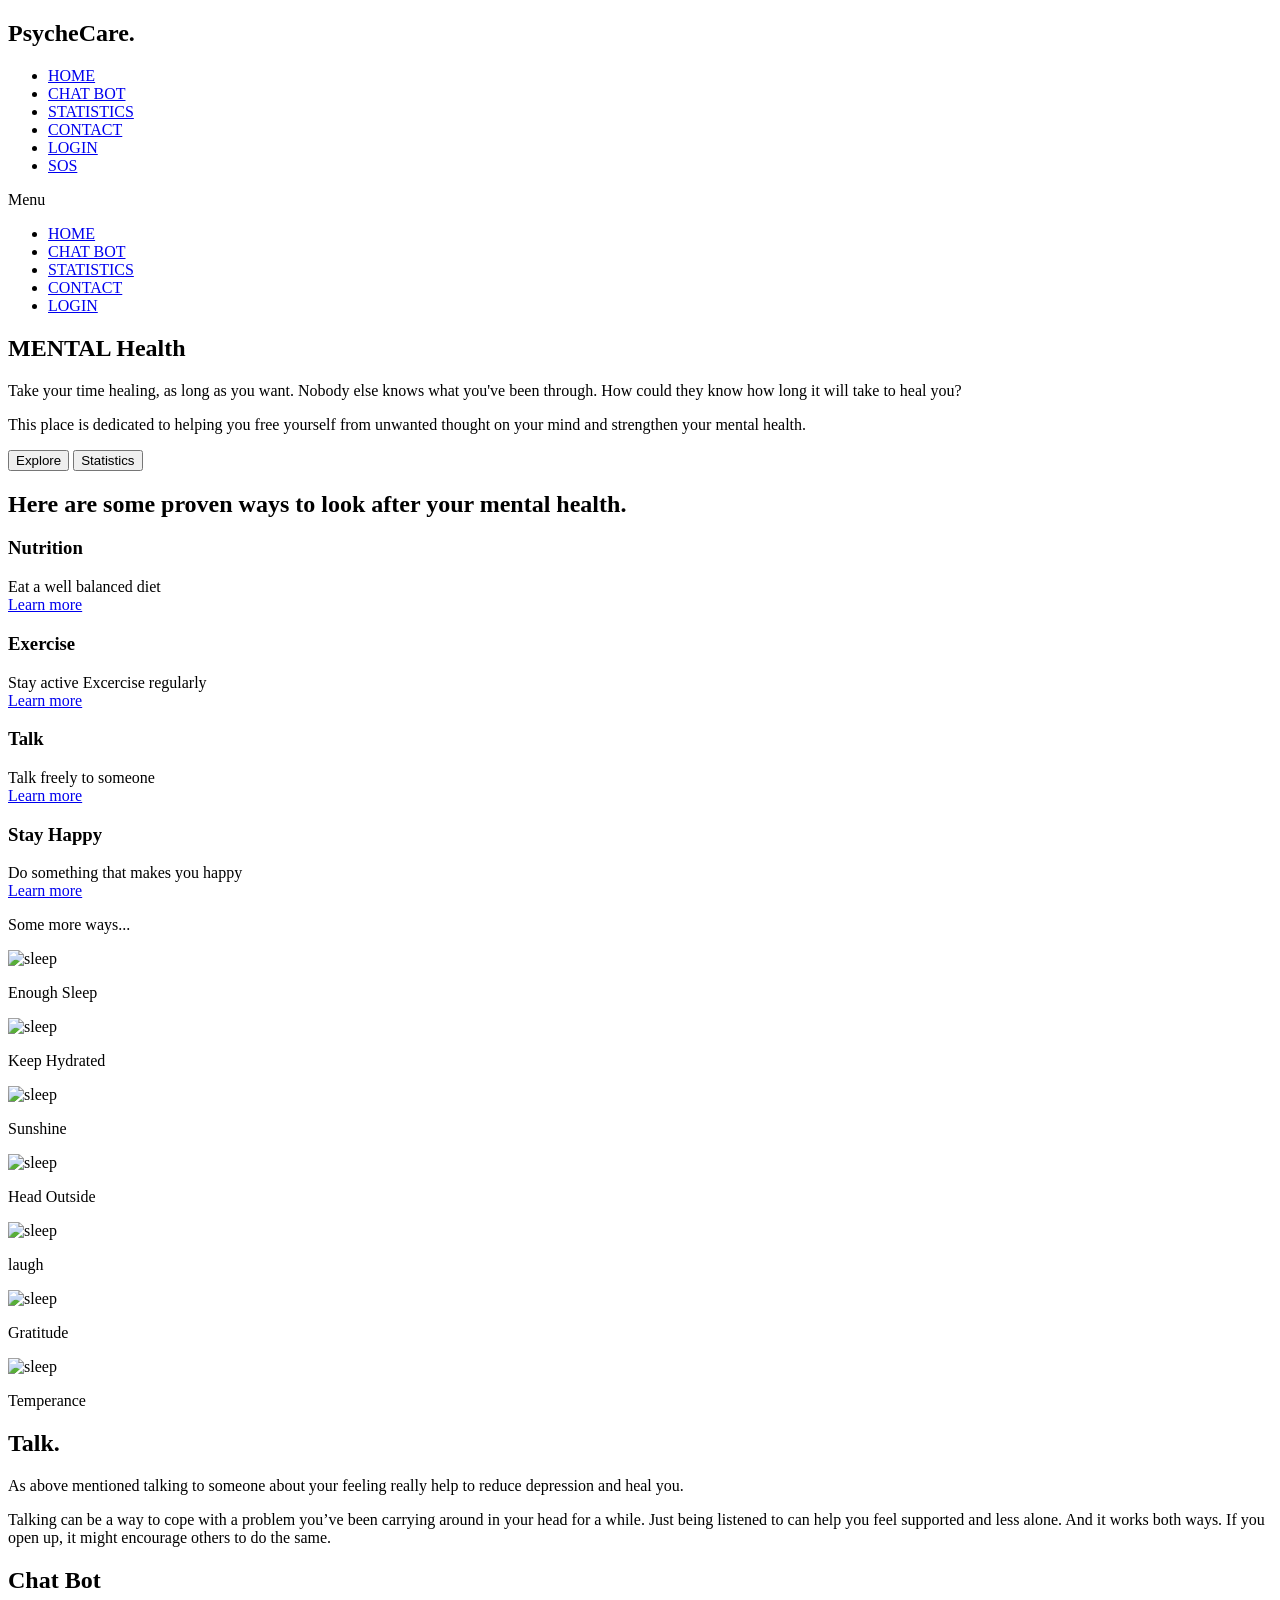
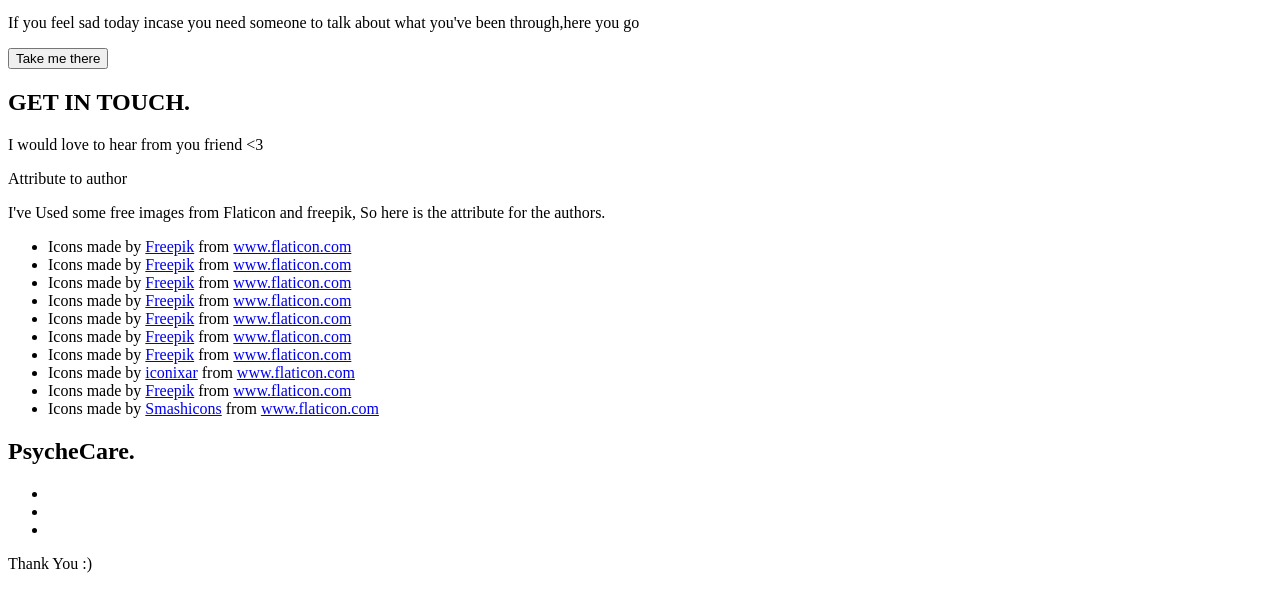
==== index.html @ f16419ce "Fix uppercase HTML tags" ====
<!DOCTYPE html>
<html lang="en">
<head>
    <meta charset="UTF-8">
    <meta http-equiv="X-UA-Compatible" content="IE=edge">
    <meta name="viewport" content="width=device-width, initial-scale=1.0">
    <title>PsycheCare - Mental Health Support</title>


    <script src="https://kit.fontawesome.com/1b2b6a64da.js" crossorigin="anonymous"></script>


    <link rel="stylesheet" href="style.css">
    
    <link rel="icon" href="Images/B_icon01.png">

</head>
<body>
    <!-- Page Loader Animation -->
    <div class="page-loader">
        <div class="loader-circle"></div>
    </div>

    <!-- +++++++++++++++++++++++++++++++++++++++++++++++++++++++++++++++++++ 
    +++++++++++                   LANDING-PAGE                    ++++++++++
    ++++++++++++++++++++++++++++++++++++++++++++++++++++++++++++++++++++++-->

    <a href="HOME"></a>
    <div class="main">

    <!-- +++ HEADER +++ -->

        <div class="header">
            <div class="logo-cantainer">
                <h2 class="logo">PsycheCare.</h2>
            </div>

            <div class="nav-and-btn-cont">
                <div class="nav-list-cont">
                    <ul class="nav-ul">
                        <li><a href="#HOME" >HOME</a></li>
                        <li><a href="#SECTION-3">CHAT BOT</a></li>
                        <li><a href="otherHTML/statistics.html">STATISTICS</a></li>
                        <li><a href="contact.html">CONTACT</a></li>
                        <li><a href="login.html">LOGIN</a></li>
                        <li><a href="otherHTML/sos.html" class="sos-link"><i class="fas fa-exclamation-circle"></i> SOS</a></li>
                    </ul>
                </div>



                

                <div class="hamBurger">
                    <div class="line line1"></div>
                    <div class="mid-line-cont">
                        <div class="line mid-line1"></div>
                        <div class="line mid-line2"></div>
                    </div>
                    <div class="line line3"></div>
                </div>
            </div>

        </div>

        <div class="mobile-view-nav-cont" id="mobile-nav">

            <div class="mobile-view-nav-head">
                <p>Menu</p>
            </div>

            <div class="mobile-view-nav-list">

                <ul>
                    <li ><a href="#HOME" class="mobile-view-list">HOME</a></li>
                    <li ><a href="#SECTION-3" class="mobile-view-list">CHAT BOT</a></li>
                    <li ><a href="otherHTML/statistics.html" class="mobile-view-list">STATISTICS</a></li>
                    <li ><a href="#FOOTER" class="mobile-view-list">CONTACT</a></li>
                    <li ><a href="login.html" class="mobile-view-list">LOGIN</a></li>
                </ul>

            </div>

        </div>


    <!-- ++ CONTENT-ON-LANDING-PAGE +++  -->
    
        <div class="content-container">
            <div class="fade-in-section">
                <div class="content-head-cont">
                    <h2 class="content-head">MENTAL <span>Health</span></h2>
                    <div class="animated-underline"></div>
                </div>
    
                <div class="content-quote-cont">
                    <p class="quote">Take your time <span>healing</span>, as long as you want.
                                       Nobody else knows what you've been through. 
                                       How could they know how long it will take to heal you?</p>
                </div>
            </div>


            <div class="content-2-cont fade-in-section" style="animation-delay: 0.3s;">
                <div class="content-2">
                    <p>This place is dedicated to helping you free yourself from unwanted thought on your mind and 
                        strengthen your mental health.</p>
                </div>

                <div class="explore-btn-cont">
                    <a href="#SECTION_2"><button class="explore-btn">Explore <i class="fas fa-chevron-down"></i></button></a>
                    <a href="otherHTML/statistics.html"><button class="blog-btn">Statistics <i class="fas fa-chart-bar"></i></button></a>
                </div>
                <div class="floating-shapes">
                    <div class="shape shape-1"></div>
                    <div class="shape shape-2"></div>
                    <div class="shape shape-3"></div>
                </div>
            </div>
        </div>

        <div class="illustration-cont">
            <!-- Removed pot illustrations as requested -->
            <div class="landing-img-container" id="land-img"></div>
            
            <!-- Added floating circles for more visual appeal -->
            <div class="floating-circle circle-1"></div>
            <div class="floating-circle circle-2"></div>
            <div class="floating-circle circle-3"></div>
            <div class="floating-circle circle-4"></div>
            <div class="shadow"></div>
        </div>

    </div>


    <!-- +++++++++++++++++++++++++++++++++++++++++++++++++++++++++++++++++++ 
    +++++++++++                   SECTION-2                         ++++++++
    ++++++++++++++++++++++++++++++++++++++++++++++++++++++++++++++++++++++-->


    <a id="SECTION_2"></a>

    <div class="section-2">

        <div class="section-2-head-cont">
            <h2 class="section-2-head">Here are some proven ways to look after your<span> mental health</span>.</h2>
        </div>


        <div class="card-container">
            
            
            <div class="card card-1">
                <div class="card-content-cont">
                    <h3 class="card-head">Nutrition</h3>
                    <p class="card-text">
                        Eat a well balanced diet <br>
                        <span class="link-cont">
                            <a href="otherHTML/food.html">Learn more</a>
                            <i class="fas fa-long-arrow-alt-right arrow"></i>
                        </span>
                    </p>
                </div>

            </div>

            <div class="card card-2">
                <div class="card-content-cont">
                    <h3 class="card-head">Exercise </h3>
                    <p class="card-text">
                        Stay active Excercise regularly  <br>
                        <span class="link-cont">
                            <a href="otherHTML/exercise.html">Learn more</a>
                            <i class="fas fa-long-arrow-alt-right arrow"></i>
                        </span>
                    </p>
                </div>
            </div>

            <div class="card card-3">
                <div class="card-content-cont">
                    <h3 class="card-head">Talk</h3>
                    <p class="card-text">Talk freely to someone  <br>
                        <span class="link-cont">
                            <a href="#SECTION-3">Learn more</a>
                            <i class="fas fa-long-arrow-alt-right arrow"></i>
                        </span>
                    </p>
                </div>
            </div>

            <div class="card card-4">
                <div class="card-content-cont">
                    <h3 class="card-head">Stay Happy</h3>
                    <p class="card-text">Do something that makes you happy  <br>
                        <span class="link-cont">
                            <a href="#">Learn more</a>
                            <i class="fas fa-long-arrow-alt-right arrow"></i>
                        </span>
                        
                    </p>
                </div>
            </div>

        </div>


        <div class="more-activities-cont">
            <div class="more-content-head">
                <p>Some more ways...</p>
            </div>

            <div class="more-content-card-cont">
                
                <div class="more-card">

                    <div class="actual-card">
                        <div>
                            <img src="Images/sleep.png" alt="sleep" width="50px" height="50px">
                        </div>
                    </div>

                    <div class="more-card-content">
                        <p>Enough Sleep</p>
                    </div>
                </div>
                
                <div class="more-card">

                    <div class="actual-card">
                        <img src="Images/water-bottle.png" alt="sleep" width="50px" height="50px">
                    </div>

                    <div class="more-card-content">
                        <p>Keep Hydrated</p>
                    </div>
                </div>
                
                <div class="more-card">

                    <div class="actual-card">
                        <img src="Images/sun.png" alt="sleep" width="50px" height="50px">
                    </div>

                    <div class="more-card-content">
                        <p>Sunshine</p>
                    </div>
                </div>
                
                <div class="more-card">

                    <div class="actual-card">
                        <img src="Images/park 01.png" alt="sleep" width="50px" height="50px">
                    </div>

                    <div class="more-card-content">
                        <p>Head Outside</p>
                    </div>
                </div>
                
                <div class="more-card">

                    <div class="actual-card">
                        <img src="Images/laugh.png" alt="sleep" width="50px" height="50px">
                    </div>

                    <div class="more-card-content">
                        <p>laugh</p>
                    </div>
                </div>
                
                <div class="more-card">

                    <div class="actual-card">
                        <img src="Images/give-love.png" alt="sleep" width="50px" height="50px">
                    </div>

                    <div class="more-card-content">
                        <p>Gratitude</p>
                    </div>
                </div>
                
                <div class="more-card">

                    <div class="actual-card">
                        <img src="Images/bad-habits.png" alt="sleep" width="50px" height="50px">
                    </div>

                    <div class="more-card-content">
                        <p>Temperance</p>
                    </div>
                </div>
                
 

            </div>
        </div>



    </div>




    <!-- ++++++++++++++++++++++++++++++++++++++++++++++++++++++++++++++++++++ 
    +++++++++++                   SECTION-3                       +++++++++++ 
    ++++++++++++++++++++++++++++++++++++++++++++++++++++++++++++++++++++++-->

     
    <div class="section-3-cont" id="SECTION-3">

        <div class="take-page-content-cont">

            <div class="talk-page-content">
                <div>
                    <h2>Talk.</h2>
                    <p>
                        As above mentioned talking to someone about your feeling really help to reduce depression and heal you.
                    </p>

                    <p>
                        Talking can be a way to cope with a problem you’ve been carrying around in your head for a while.
                         Just being listened to can help you feel supported and less alone. And it works both ways.
                          If you open up, it might encourage others to do the same.
                    </p>
                </div>

                <div>
                    <h2>Chat Bot</h2>

                    <p>
                        If you feel sad today incase you need someone to talk about what you've been through,here you go
    
                    </p>
                    <button class="take-me-there-btn" id="chat-bot-page-portal-btn">Take me there <i class="fas fa-long-arrow-alt-right take-there-arrow"></i></button>
                </div>

 
            </div>

            <div class="take-page-img-cont">

            </div>

        </div>

    </div>



    
    
    <!-- +++++++++++++++++++++++++++++++++++++++++++++++++++++++++++++++++++ 
    +++++++++++                   FOOTER                         +++++++++++ 
    ++++++++++++++++++++++++++++++++++++++++++++++++++++++++++++++++++++++-->

    <a id="FOOTER"></a>
    <div class="footer">
        <div class="footer-text-cont">
            <div>
                <h2>GET IN TOUCH.</h2>
                <p>I would love to hear from you friend &#60;3</p>
            </div>

            <div class="author-contribution-cont">
                <p class="attribute-text">Attribute to author</p>

                <div class="actual-author-contribution-cont">
                    <div class="attributes-head-cont">
                        <p>
                            I've Used some free images from Flaticon and freepik,
                            So here is the attribute for the authors.
                        </p>

                        <i class="fas fa-times cross"></i>
                    </div>
   

                    <ul class="contribution-list">
                        <li><div>Icons made by <a href="https://www.freepik.com" title="Freepik">Freepik</a> from <a href="https://www.flaticon.com/" title="Flaticon">www.flaticon.com</a></div></li>
                        <li><div>Icons made by <a href="https://www.freepik.com" title="Freepik">Freepik</a> from <a href="https://www.flaticon.com/" title="Flaticon">www.flaticon.com</a></div></li>
                        <li><div>Icons made by <a href="https://www.freepik.com" title="Freepik">Freepik</a> from <a href="https://www.flaticon.com/" title="Flaticon">www.flaticon.com</a></div></li>
                        <li><div>Icons made by <a href="https://www.freepik.com" title="Freepik">Freepik</a> from <a href="https://www.flaticon.com/" title="Flaticon">www.flaticon.com</a></div></li>
                        <li><div>Icons made by <a href="https://www.freepik.com" title="Freepik">Freepik</a> from <a href="https://www.flaticon.com/" title="Flaticon">www.flaticon.com</a></div></li>
                        <li><div>Icons made by <a href="https://www.freepik.com" title="Freepik">Freepik</a> from <a href="https://www.flaticon.com/" title="Flaticon">www.flaticon.com</a></div></li>
                        <li><div>Icons made by <a href="https://www.freepik.com" title="Freepik">Freepik</a> from <a href="https://www.flaticon.com/" title="Flaticon">www.flaticon.com</a></div></li>
                        <li><div>Icons made by <a href="https://www.flaticon.com/authors/iconixar" title="iconixar">iconixar</a> from <a href="https://www.flaticon.com/" title="Flaticon">www.flaticon.com</a></div></li>
                        <li><div>Icons made by <a href="https://www.freepik.com" title="Freepik">Freepik</a> from <a href="https://www.flaticon.com/" title="Flaticon">www.flaticon.com</a></div></li>
                        <li><div>Icons made by <a href="https://www.flaticon.com/authors/smashicons" title="Smashicons">Smashicons</a> from <a href="https://www.flaticon.com/" title="Flaticon">www.flaticon.com</a></div></li>
                    </ul>
                </div>
            </div>
        </div>

        <div class="social-icon-cont">
            <div class="social-head">
                <h2 class="logo footer-logo">PsycheCare.</h2>
            </div>

            <div class="icons">
                <ul>
                    <li><a href="https://github.com/niteshagarwal"><i class="fab fa-github-square"></i></a></li>
                    <li><a href="mailto:niteshagarwal@example.com" target="_blank"><i class="far fa-envelope"></i></a></li>
                    <li><a href="https://www.linkedin.com/in/niteshagarwal/" target="_blank"><i class="fab fa-linkedin"></i></a></li>
                </ul>
            </div>
        </div>

        <p class="copy-rights">Thank You :)</p>
    </div>
 
    <script src="otherJS/hamberger.js"></script>
    <script src="app.js"></script>
</body>
</html>
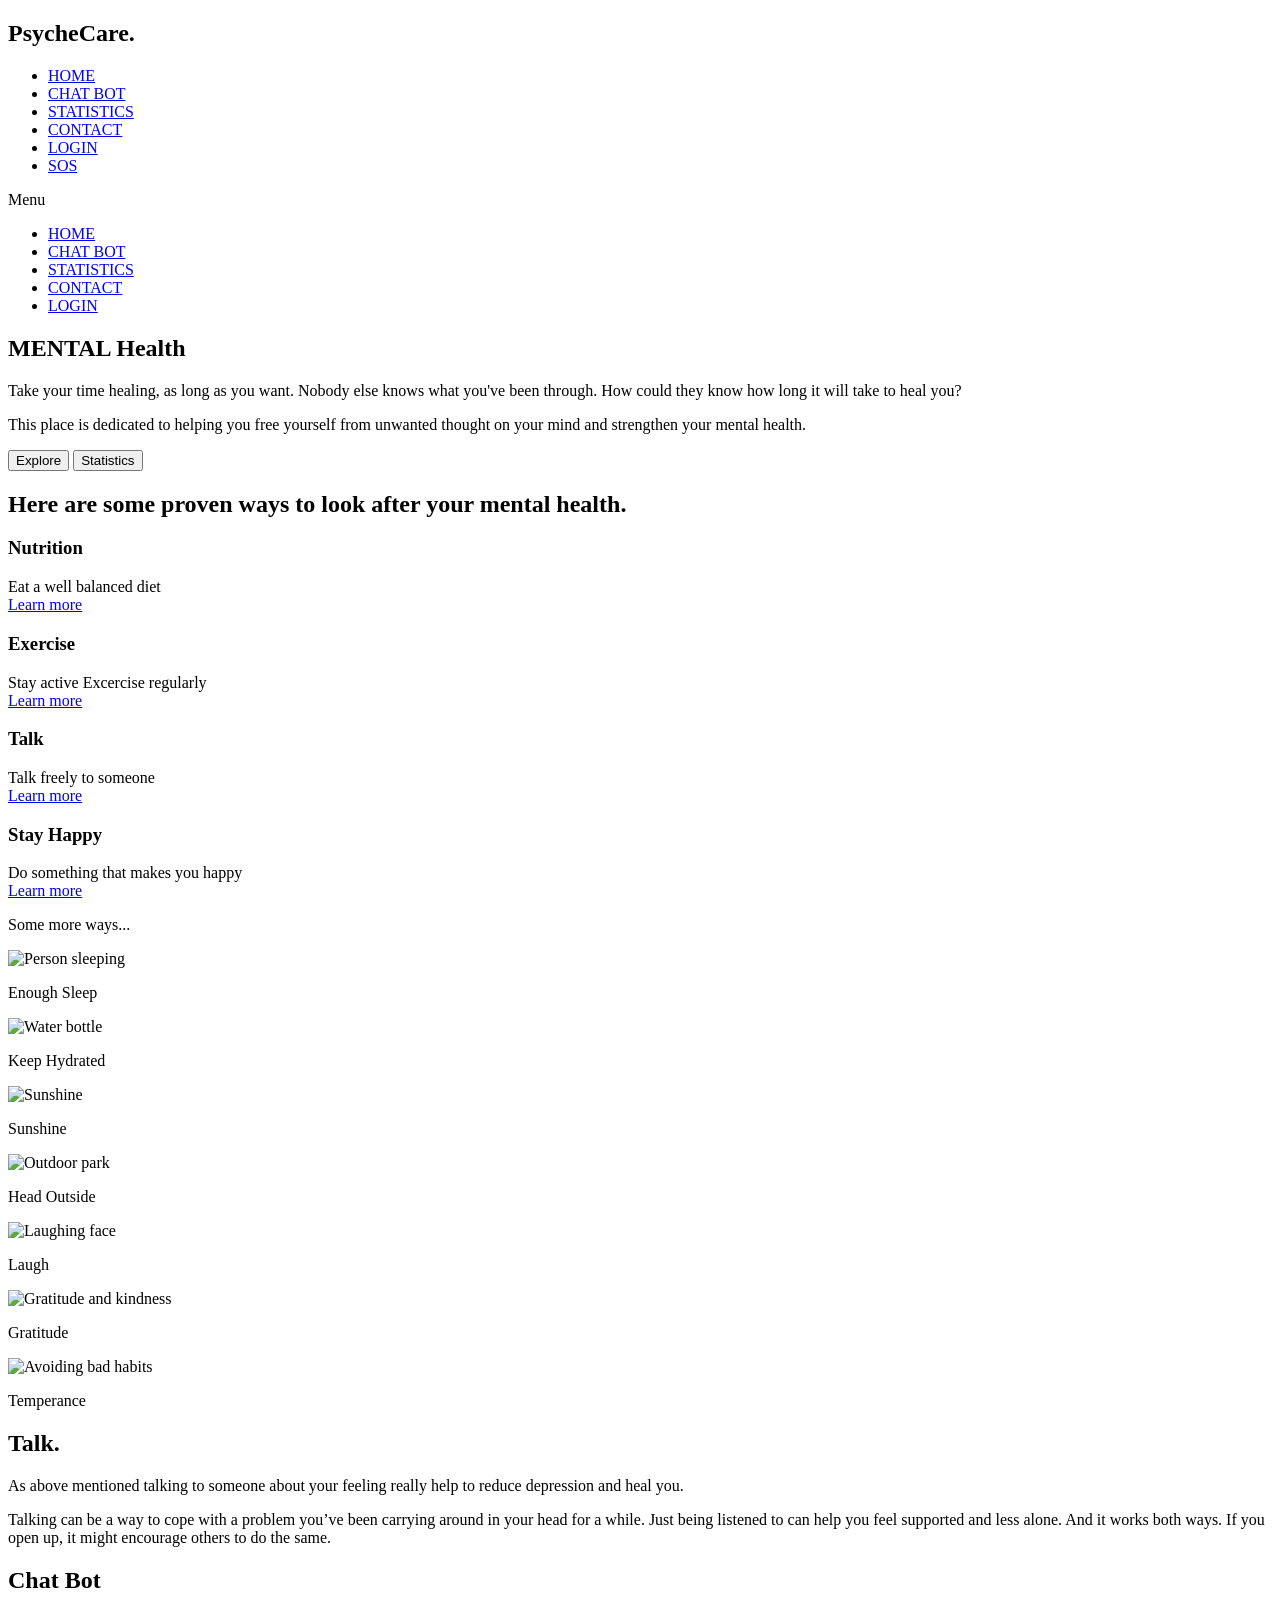
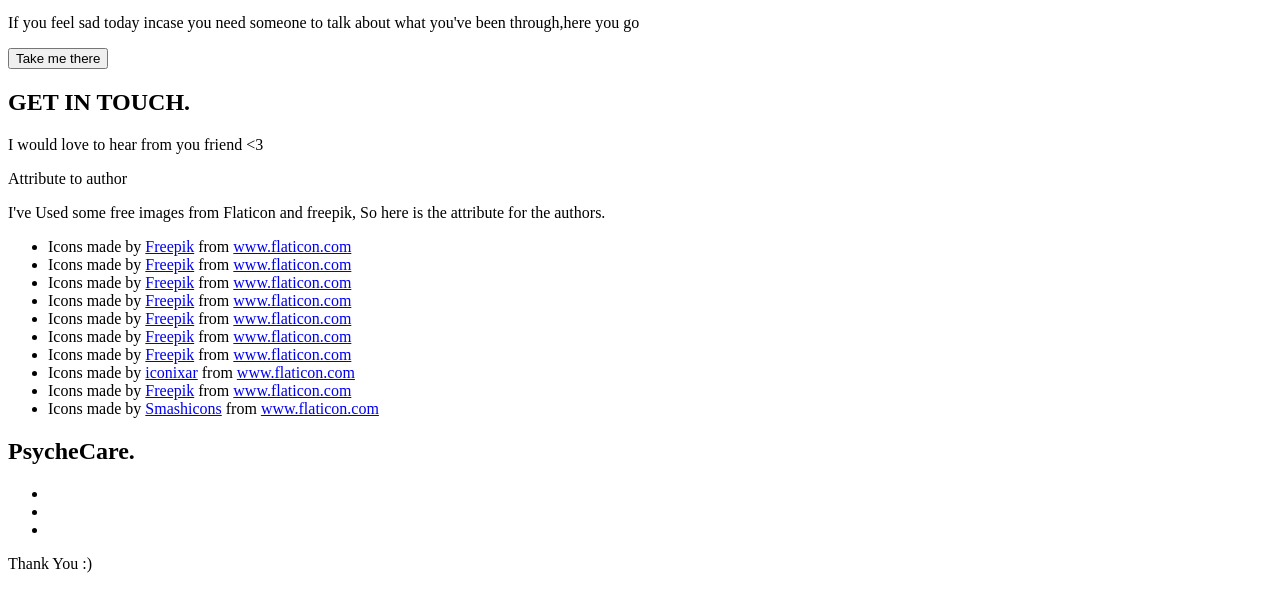
==== commit 9ef5ab2c: "fix: update inaccurate alt text for activity icons" ====
--- a/index.html
+++ b/index.html
@@ -4,7 +4,7 @@
     <meta charset="UTF-8">
     <meta http-equiv="X-UA-Compatible" content="IE=edge">
     <meta name="viewport" content="width=device-width, initial-scale=1.0">
-    <title>PsycheCare - Mental Health Support</title>
+    <title>PsycheCare - Mental Health Suppor</title>
 
 
     <script src="https://kit.fontawesome.com/1b2b6a64da.js" crossorigin="anonymous"></script>
@@ -52,12 +52,12 @@
                 
 
                 <div class="hamBurger">
-                    <div class="line line1"></div>
+                    <diV class="line line1"></diV>
                     <div class="mid-line-cont">
                         <div class="line mid-line1"></div>
                         <div class="line mid-line2"></div>
                     </div>
-                    <div class="line line3"></div>
+                    <diV class="line line3"></diV>
                 </div>
             </div>
 
@@ -217,7 +217,7 @@
 
                     <div class="actual-card">
                         <div>
-                            <img src="Images/sleep.png" alt="sleep" width="50px" height="50px">
+                            <img src="Images/sleep.png" alt="Person sleeping" width="50px" height="50px">
                         </div>
                     </div>
 
@@ -229,7 +229,7 @@
                 <div class="more-card">
 
                     <div class="actual-card">
-                        <img src="Images/water-bottle.png" alt="sleep" width="50px" height="50px">
+                        <img src="Images/water-bottle.png" alt="Water bottle" width="50px" height="50px">
                     </div>
 
                     <div class="more-card-content">
@@ -240,7 +240,7 @@
                 <div class="more-card">
 
                     <div class="actual-card">
-                        <img src="Images/sun.png" alt="sleep" width="50px" height="50px">
+                        <img src="Images/sun.png" alt="Sunshine" width="50px" height="50px">
                     </div>
 
                     <div class="more-card-content">
@@ -251,7 +251,7 @@
                 <div class="more-card">
 
                     <div class="actual-card">
-                        <img src="Images/park 01.png" alt="sleep" width="50px" height="50px">
+                        <img src="Images/park 01.png" alt="Outdoor park" width="50px" height="50px">
                     </div>
 
                     <div class="more-card-content">
@@ -262,18 +262,18 @@
                 <div class="more-card">
 
                     <div class="actual-card">
-                        <img src="Images/laugh.png" alt="sleep" width="50px" height="50px">
-                    </div>
-
-                    <div class="more-card-content">
-                        <p>laugh</p>
-                    </div>
-                </div>
-                
-                <div class="more-card">
-
-                    <div class="actual-card">
-                        <img src="Images/give-love.png" alt="sleep" width="50px" height="50px">
+                        <img src="Images/laugh.png" alt="Laughing face" width="50px" height="50px">
+                    </div>
+
+                    <div class="more-card-content">
+                        <p>Laugh</p>
+                    </div>
+                </div>
+                
+                <div class="more-card">
+
+                    <div class="actual-card">
+                        <img src="Images/give-love.png" alt="Gratitude and kindness" width="50px" height="50px">
                     </div>
 
                     <div class="more-card-content">
@@ -284,7 +284,7 @@
                 <div class="more-card">
 
                     <div class="actual-card">
-                        <img src="Images/bad-habits.png" alt="sleep" width="50px" height="50px">
+                        <img src="Images/bad-habits.png" alt="Avoiding bad habits" width="50px" height="50px">
                     </div>
 
                     <div class="more-card-content">
@@ -361,7 +361,7 @@
         <div class="footer-text-cont">
             <div>
                 <h2>GET IN TOUCH.</h2>
-                <p>I would love to hear from you friend &#60;3</p>
+                <P>I would love to hear from you friend &#60;3</P>
             </div>
 
             <div class="author-contribution-cont">
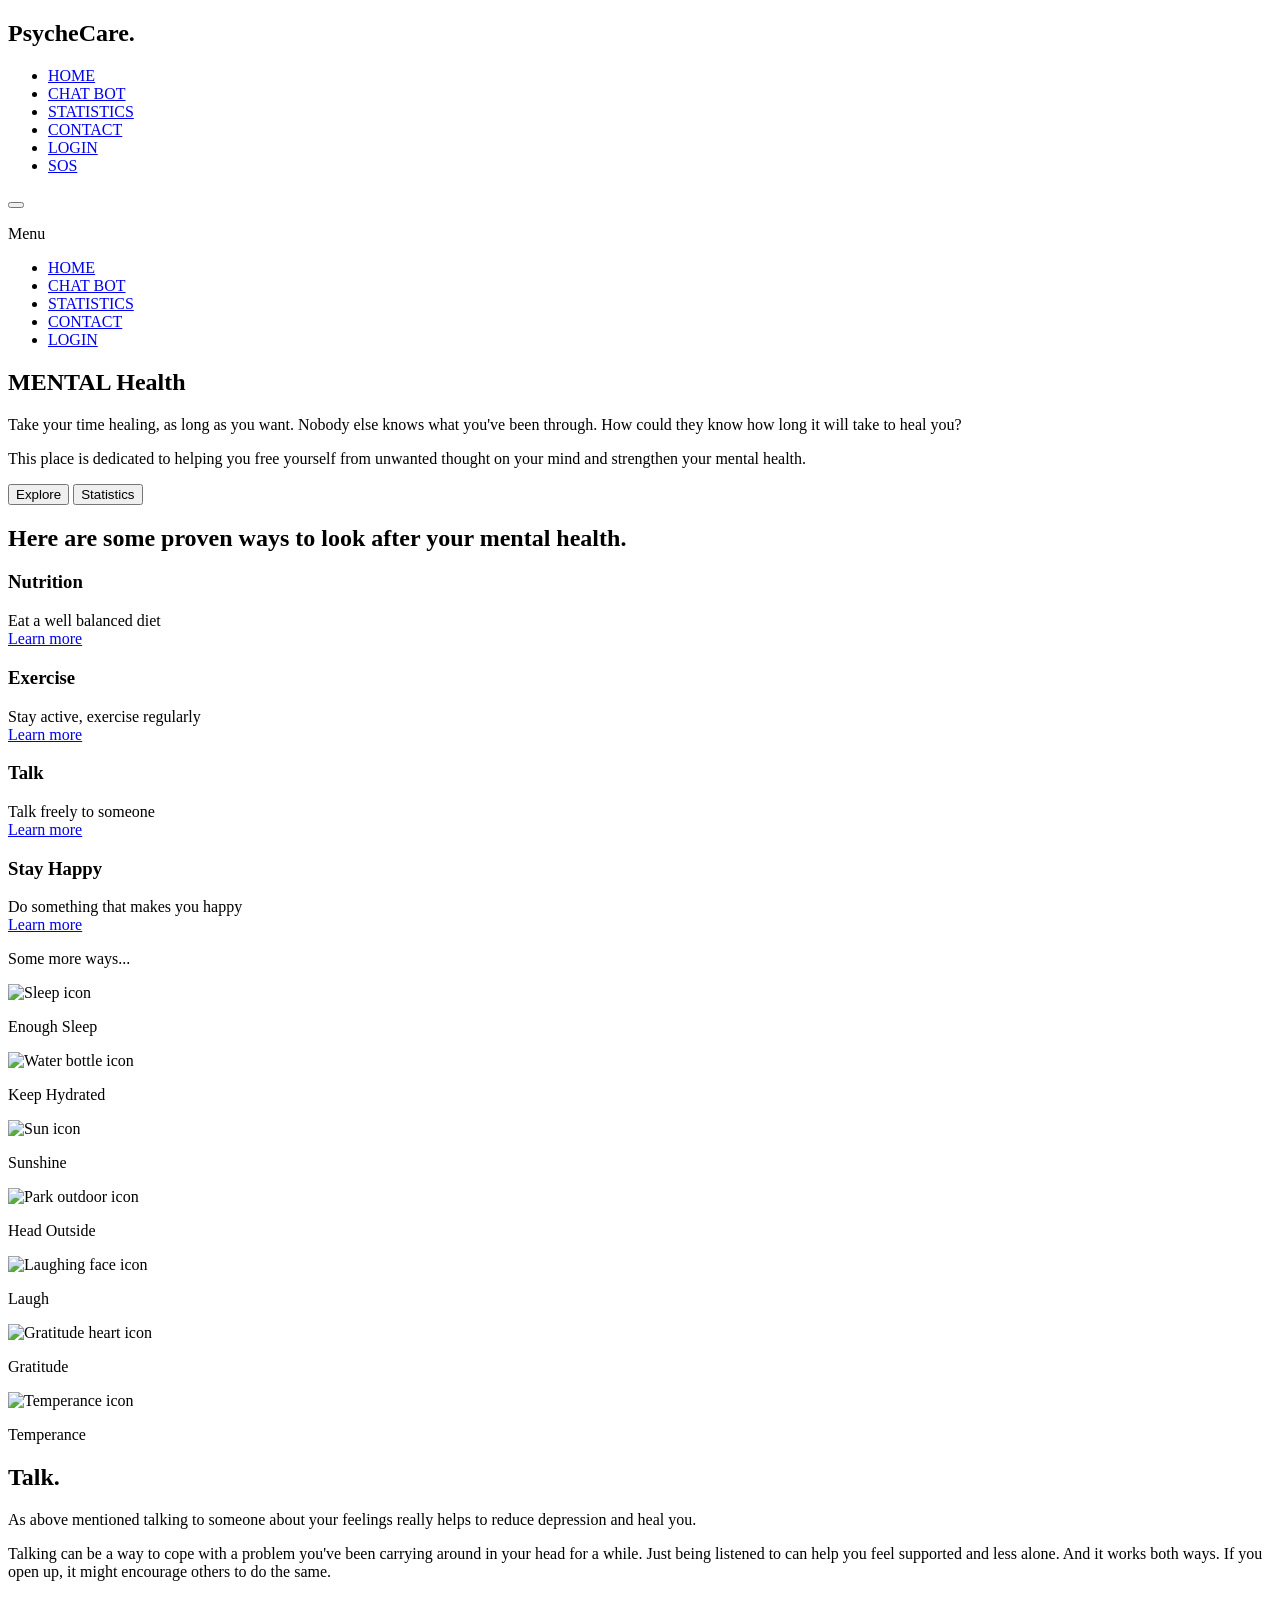
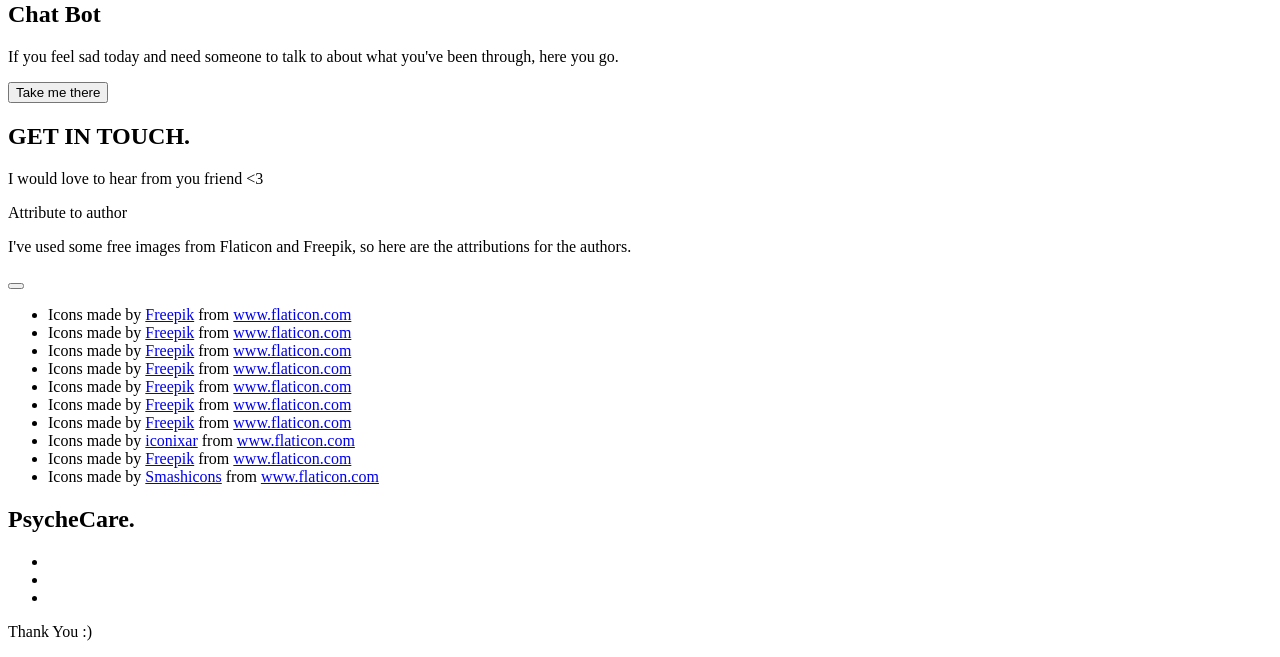
==== commit c017634c: "fix: improve accessibility - alt attributes, aria-labels, keyboard navigation" ====
--- a/index.html
+++ b/index.html
@@ -4,11 +4,9 @@
     <meta charset="UTF-8">
     <meta http-equiv="X-UA-Compatible" content="IE=edge">
     <meta name="viewport" content="width=device-width, initial-scale=1.0">
-    <title>PsycheCare - Mental Health Suppor</title>
-
+    <title>PsycheCare - Mental Health Support</title>
 
     <script src="https://kit.fontawesome.com/1b2b6a64da.js" crossorigin="anonymous"></script>
-
 
     <link rel="stylesheet" href="style.css">
     
@@ -17,75 +15,68 @@
 </head>
 <body>
     <!-- Page Loader Animation -->
-    <div class="page-loader">
+    <div class="page-loader" role="status" aria-label="Loading page">
         <div class="loader-circle"></div>
     </div>
 
-    <!-- +++++++++++++++++++++++++++++++++++++++++++++++++++++++++++++++++++ 
-    +++++++++++                   LANDING-PAGE                    ++++++++++
-    ++++++++++++++++++++++++++++++++++++++++++++++++++++++++++++++++++++++-->
-
-    <a href="HOME"></a>
+    <a href="#HOME" class="skip-link" style="position:absolute;left:-9999px;top:0;z-index:9999;background:#fff;padding:8px 16px;">Skip to main content</a>
+
+    <a id="HOME"></a>
     <div class="main">
 
     <!-- +++ HEADER +++ -->
 
-        <div class="header">
+        <header class="header">
             <div class="logo-cantainer">
                 <h2 class="logo">PsycheCare.</h2>
             </div>
 
             <div class="nav-and-btn-cont">
-                <div class="nav-list-cont">
+                <nav class="nav-list-cont" aria-label="Main navigation">
                     <ul class="nav-ul">
-                        <li><a href="#HOME" >HOME</a></li>
+                        <li><a href="#HOME">HOME</a></li>
                         <li><a href="#SECTION-3">CHAT BOT</a></li>
                         <li><a href="otherHTML/statistics.html">STATISTICS</a></li>
                         <li><a href="contact.html">CONTACT</a></li>
                         <li><a href="login.html">LOGIN</a></li>
-                        <li><a href="otherHTML/sos.html" class="sos-link"><i class="fas fa-exclamation-circle"></i> SOS</a></li>
+                        <li><a href="otherHTML/sos.html" class="sos-link"><i class="fas fa-exclamation-circle" aria-hidden="true"></i> <span>SOS</span></a></li>
                     </ul>
-                </div>
-
-
-
-                
-
-                <div class="hamBurger">
-                    <diV class="line line1"></diV>
+                </nav>
+
+                <button class="hamBurger" aria-label="Toggle navigation menu" aria-expanded="false" aria-controls="mobile-nav" tabindex="0">
+                    <div class="line line1"></div>
                     <div class="mid-line-cont">
                         <div class="line mid-line1"></div>
                         <div class="line mid-line2"></div>
                     </div>
-                    <diV class="line line3"></diV>
-                </div>
-            </div>
-
-        </div>
-
-        <div class="mobile-view-nav-cont" id="mobile-nav">
+                    <div class="line line3"></div>
+                </button>
+            </div>
+
+        </header>
+
+        <nav class="mobile-view-nav-cont" id="mobile-nav" aria-label="Mobile navigation">
 
             <div class="mobile-view-nav-head">
                 <p>Menu</p>
             </div>
 
             <div class="mobile-view-nav-list">
-
                 <ul>
-                    <li ><a href="#HOME" class="mobile-view-list">HOME</a></li>
-                    <li ><a href="#SECTION-3" class="mobile-view-list">CHAT BOT</a></li>
-                    <li ><a href="otherHTML/statistics.html" class="mobile-view-list">STATISTICS</a></li>
-                    <li ><a href="#FOOTER" class="mobile-view-list">CONTACT</a></li>
-                    <li ><a href="login.html" class="mobile-view-list">LOGIN</a></li>
+                    <li><a href="#HOME" class="mobile-view-list">HOME</a></li>
+                    <li><a href="#SECTION-3" class="mobile-view-list">CHAT BOT</a></li>
+                    <li><a href="otherHTML/statistics.html" class="mobile-view-list">STATISTICS</a></li>
+                    <li><a href="#FOOTER" class="mobile-view-list">CONTACT</a></li>
+                    <li><a href="login.html" class="mobile-view-list">LOGIN</a></li>
                 </ul>
-
-            </div>
-
-        </div>
+            </div>
+
+        </nav>
 
 
     <!-- ++ CONTENT-ON-LANDING-PAGE +++  -->
     
+        <main id="main-content">
         <div class="content-container">
             <div class="fade-in-section">
                 <div class="content-head-cont">
@@ -100,7 +91,6 @@
                 </div>
             </div>
 
-
             <div class="content-2-cont fade-in-section" style="animation-delay: 0.3s;">
                 <div class="content-2">
                     <p>This place is dedicated to helping you free yourself from unwanted thought on your mind and 
@@ -108,10 +98,10 @@
                 </div>
 
                 <div class="explore-btn-cont">
-                    <a href="#SECTION_2"><button class="explore-btn">Explore <i class="fas fa-chevron-down"></i></button></a>
-                    <a href="otherHTML/statistics.html"><button class="blog-btn">Statistics <i class="fas fa-chart-bar"></i></button></a>
-                </div>
-                <div class="floating-shapes">
+                    <a href="#SECTION_2"><button class="explore-btn">Explore <i class="fas fa-chevron-down" aria-hidden="true"></i></button></a>
+                    <a href="otherHTML/statistics.html"><button class="blog-btn">Statistics <i class="fas fa-chart-bar" aria-hidden="true"></i></button></a>
+                </div>
+                <div class="floating-shapes" aria-hidden="true">
                     <div class="shape shape-1"></div>
                     <div class="shape shape-2"></div>
                     <div class="shape shape-3"></div>
@@ -119,11 +109,8 @@
             </div>
         </div>
 
-        <div class="illustration-cont">
-            <!-- Removed pot illustrations as requested -->
+        <div class="illustration-cont" aria-hidden="true">
             <div class="landing-img-container" id="land-img"></div>
-            
-            <!-- Added floating circles for more visual appeal -->
             <div class="floating-circle circle-1"></div>
             <div class="floating-circle circle-2"></div>
             <div class="floating-circle circle-3"></div>
@@ -131,25 +118,18 @@
             <div class="shadow"></div>
         </div>
 
-    </div>
-
-
-    <!-- +++++++++++++++++++++++++++++++++++++++++++++++++++++++++++++++++++ 
-    +++++++++++                   SECTION-2                         ++++++++
-    ++++++++++++++++++++++++++++++++++++++++++++++++++++++++++++++++++++++-->
-
+
+    <!-- SECTION-2 -->
 
     <a id="SECTION_2"></a>
 
-    <div class="section-2">
+    <section class="section-2" aria-labelledby="section2-heading">
 
         <div class="section-2-head-cont">
-            <h2 class="section-2-head">Here are some proven ways to look after your<span> mental health</span>.</h2>
-        </div>
-
+            <h2 class="section-2-head" id="section2-heading">Here are some proven ways to look after your<span> mental health</span>.</h2>
+        </div>
 
         <div class="card-container">
-            
             
             <div class="card card-1">
                 <div class="card-content-cont">
@@ -158,21 +138,20 @@
                         Eat a well balanced diet <br>
                         <span class="link-cont">
                             <a href="otherHTML/food.html">Learn more</a>
-                            <i class="fas fa-long-arrow-alt-right arrow"></i>
+                            <i class="fas fa-long-arrow-alt-right arrow" aria-hidden="true"></i>
                         </span>
                     </p>
                 </div>
-
             </div>
 
             <div class="card card-2">
                 <div class="card-content-cont">
-                    <h3 class="card-head">Exercise </h3>
+                    <h3 class="card-head">Exercise</h3>
                     <p class="card-text">
-                        Stay active Excercise regularly  <br>
+                        Stay active, exercise regularly <br>
                         <span class="link-cont">
                             <a href="otherHTML/exercise.html">Learn more</a>
-                            <i class="fas fa-long-arrow-alt-right arrow"></i>
+                            <i class="fas fa-long-arrow-alt-right arrow" aria-hidden="true"></i>
                         </span>
                     </p>
                 </div>
@@ -181,10 +160,10 @@
             <div class="card card-3">
                 <div class="card-content-cont">
                     <h3 class="card-head">Talk</h3>
-                    <p class="card-text">Talk freely to someone  <br>
+                    <p class="card-text">Talk freely to someone <br>
                         <span class="link-cont">
                             <a href="#SECTION-3">Learn more</a>
-                            <i class="fas fa-long-arrow-alt-right arrow"></i>
+                            <i class="fas fa-long-arrow-alt-right arrow" aria-hidden="true"></i>
                         </span>
                     </p>
                 </div>
@@ -193,12 +172,11 @@
             <div class="card card-4">
                 <div class="card-content-cont">
                     <h3 class="card-head">Stay Happy</h3>
-                    <p class="card-text">Do something that makes you happy  <br>
+                    <p class="card-text">Do something that makes you happy <br>
                         <span class="link-cont">
                             <a href="#">Learn more</a>
-                            <i class="fas fa-long-arrow-alt-right arrow"></i>
+                            <i class="fas fa-long-arrow-alt-right arrow" aria-hidden="true"></i>
                         </span>
-                        
                     </p>
                 </div>
             </div>
@@ -214,154 +192,122 @@
             <div class="more-content-card-cont">
                 
                 <div class="more-card">
-
                     <div class="actual-card">
                         <div>
-                            <img src="Images/sleep.png" alt="Person sleeping" width="50px" height="50px">
+                            <img src="Images/sleep.png" alt="Sleep icon" width="50" height="50">
                         </div>
                     </div>
-
                     <div class="more-card-content">
                         <p>Enough Sleep</p>
                     </div>
                 </div>
                 
                 <div class="more-card">
-
-                    <div class="actual-card">
-                        <img src="Images/water-bottle.png" alt="Water bottle" width="50px" height="50px">
-                    </div>
-
+                    <div class="actual-card">
+                        <img src="Images/water-bottle.png" alt="Water bottle icon" width="50" height="50">
+                    </div>
                     <div class="more-card-content">
                         <p>Keep Hydrated</p>
                     </div>
                 </div>
                 
                 <div class="more-card">
-
-                    <div class="actual-card">
-                        <img src="Images/sun.png" alt="Sunshine" width="50px" height="50px">
-                    </div>
-
+                    <div class="actual-card">
+                        <img src="Images/sun.png" alt="Sun icon" width="50" height="50">
+                    </div>
                     <div class="more-card-content">
                         <p>Sunshine</p>
                     </div>
                 </div>
                 
                 <div class="more-card">
-
-                    <div class="actual-card">
-                        <img src="Images/park 01.png" alt="Outdoor park" width="50px" height="50px">
-                    </div>
-
+                    <div class="actual-card">
+                        <img src="Images/park 01.png" alt="Park outdoor icon" width="50" height="50">
+                    </div>
                     <div class="more-card-content">
                         <p>Head Outside</p>
                     </div>
                 </div>
                 
                 <div class="more-card">
-
-                    <div class="actual-card">
-                        <img src="Images/laugh.png" alt="Laughing face" width="50px" height="50px">
-                    </div>
-
+                    <div class="actual-card">
+                        <img src="Images/laugh.png" alt="Laughing face icon" width="50" height="50">
+                    </div>
                     <div class="more-card-content">
                         <p>Laugh</p>
                     </div>
                 </div>
                 
                 <div class="more-card">
-
-                    <div class="actual-card">
-                        <img src="Images/give-love.png" alt="Gratitude and kindness" width="50px" height="50px">
-                    </div>
-
+                    <div class="actual-card">
+                        <img src="Images/give-love.png" alt="Gratitude heart icon" width="50" height="50">
+                    </div>
                     <div class="more-card-content">
                         <p>Gratitude</p>
                     </div>
                 </div>
                 
                 <div class="more-card">
-
-                    <div class="actual-card">
-                        <img src="Images/bad-habits.png" alt="Avoiding bad habits" width="50px" height="50px">
-                    </div>
-
+                    <div class="actual-card">
+                        <img src="Images/bad-habits.png" alt="Temperance icon" width="50" height="50">
+                    </div>
                     <div class="more-card-content">
                         <p>Temperance</p>
                     </div>
                 </div>
-                
- 
-
-            </div>
-        </div>
-
-
-
-    </div>
-
-
-
-
-    <!-- ++++++++++++++++++++++++++++++++++++++++++++++++++++++++++++++++++++ 
-    +++++++++++                   SECTION-3                       +++++++++++ 
-    ++++++++++++++++++++++++++++++++++++++++++++++++++++++++++++++++++++++-->
-
-     
-    <div class="section-3-cont" id="SECTION-3">
+
+            </div>
+        </div>
+
+    </section>
+
+
+    <!-- SECTION-3 -->
+
+    <section class="section-3-cont" id="SECTION-3" aria-labelledby="section3-heading">
 
         <div class="take-page-content-cont">
 
             <div class="talk-page-content">
                 <div>
-                    <h2>Talk.</h2>
+                    <h2 id="section3-heading">Talk.</h2>
                     <p>
-                        As above mentioned talking to someone about your feeling really help to reduce depression and heal you.
-                    </p>
-
+                        As above mentioned talking to someone about your feelings really helps to reduce depression and heal you.
+                    </p>
                     <p>
-                        Talking can be a way to cope with a problem you’ve been carrying around in your head for a while.
-                         Just being listened to can help you feel supported and less alone. And it works both ways.
-                          If you open up, it might encourage others to do the same.
+                        Talking can be a way to cope with a problem you've been carrying around in your head for a while.
+                        Just being listened to can help you feel supported and less alone. And it works both ways.
+                        If you open up, it might encourage others to do the same.
                     </p>
                 </div>
 
                 <div>
                     <h2>Chat Bot</h2>
-
                     <p>
-                        If you feel sad today incase you need someone to talk about what you've been through,here you go
-    
-                    </p>
-                    <button class="take-me-there-btn" id="chat-bot-page-portal-btn">Take me there <i class="fas fa-long-arrow-alt-right take-there-arrow"></i></button>
-                </div>
-
- 
-            </div>
-
-            <div class="take-page-img-cont">
-
-            </div>
-
-        </div>
-
-    </div>
-
-
-
-    
-    
-    <!-- +++++++++++++++++++++++++++++++++++++++++++++++++++++++++++++++++++ 
-    +++++++++++                   FOOTER                         +++++++++++ 
-    ++++++++++++++++++++++++++++++++++++++++++++++++++++++++++++++++++++++-->
+                        If you feel sad today and need someone to talk to about what you've been through, here you go.
+                    </p>
+                    <button class="take-me-there-btn" id="chat-bot-page-portal-btn">
+                        Take me there <i class="fas fa-long-arrow-alt-right take-there-arrow" aria-hidden="true"></i>
+                    </button>
+                </div>
+            </div>
+
+            <div class="take-page-img-cont" aria-hidden="true"></div>
+
+        </div>
+
+    </section>
+    </main>
+
+
+    <!-- FOOTER -->
 
     <a id="FOOTER"></a>
-    <div class="footer">
+    <footer class="footer">
         <div class="footer-text-cont">
             <div>
                 <h2>GET IN TOUCH.</h2>
-                <P>I would love to hear from you friend &#60;3</P>
+                <p>I would love to hear from you friend &#60;3</p>
             </div>
 
             <div class="author-contribution-cont">
@@ -370,13 +316,13 @@
                 <div class="actual-author-contribution-cont">
                     <div class="attributes-head-cont">
                         <p>
-                            I've Used some free images from Flaticon and freepik,
-                            So here is the attribute for the authors.
+                            I've used some free images from Flaticon and Freepik,
+                            so here are the attributions for the authors.
                         </p>
-
-                        <i class="fas fa-times cross"></i>
-                    </div>
-   
+                        <button class="cross" aria-label="Close attributions">
+                            <i class="fas fa-times" aria-hidden="true"></i>
+                        </button>
+                    </div>
 
                     <ul class="contribution-list">
                         <li><div>Icons made by <a href="https://www.freepik.com" title="Freepik">Freepik</a> from <a href="https://www.flaticon.com/" title="Flaticon">www.flaticon.com</a></div></li>
@@ -399,17 +345,17 @@
                 <h2 class="logo footer-logo">PsycheCare.</h2>
             </div>
 
-            <div class="icons">
-                <ul>
-                    <li><a href="https://github.com/niteshagarwal"><i class="fab fa-github-square"></i></a></li>
-                    <li><a href="mailto:niteshagarwal@example.com" target="_blank"><i class="far fa-envelope"></i></a></li>
-                    <li><a href="https://www.linkedin.com/in/niteshagarwal/" target="_blank"><i class="fab fa-linkedin"></i></a></li>
+            <nav aria-label="Social media links">
+                <ul class="icons">
+                    <li><a href="https://github.com/niteshagarwal" aria-label="GitHub profile"><i class="fab fa-github-square" aria-hidden="true"></i></a></li>
+                    <li><a href="mailto:niteshagarwal@example.com" target="_blank" aria-label="Send email"><i class="far fa-envelope" aria-hidden="true"></i></a></li>
+                    <li><a href="https://www.linkedin.com/in/niteshagarwal/" target="_blank" aria-label="LinkedIn profile"><i class="fab fa-linkedin" aria-hidden="true"></i></a></li>
                 </ul>
-            </div>
+            </nav>
         </div>
 
         <p class="copy-rights">Thank You :)</p>
-    </div>
+    </footer>
  
     <script src="otherJS/hamberger.js"></script>
     <script src="app.js"></script>
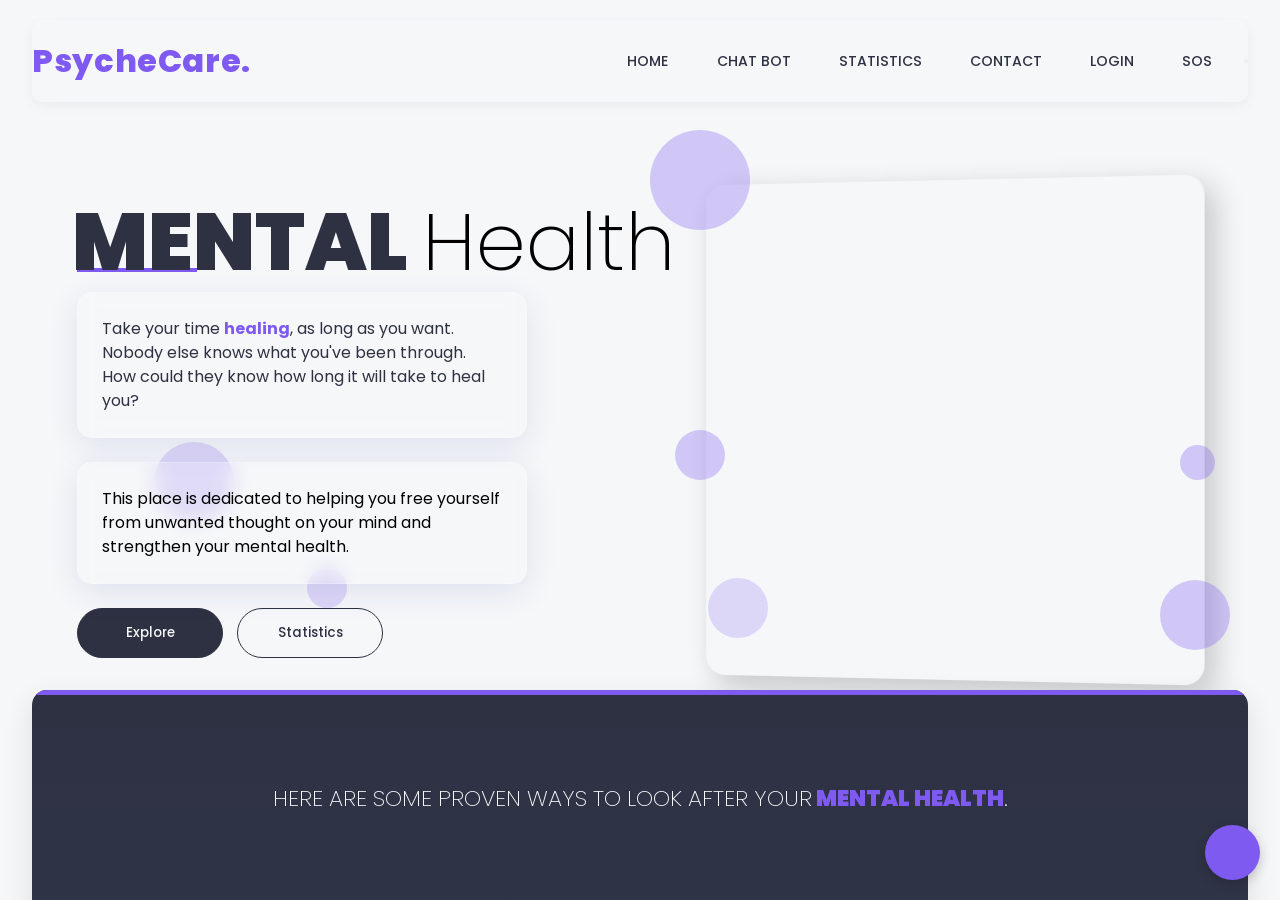
==== commit 4839c272: "Merge branch 'main' into fix/issue-185-process-contact" ====
--- a/index.html
+++ b/index.html
@@ -5,8 +5,6 @@
     <meta http-equiv="X-UA-Compatible" content="IE=edge">
     <meta name="viewport" content="width=device-width, initial-scale=1.0">
     <title>PsycheCare - Mental Health Support</title>
-
-    <script src="https://kit.fontawesome.com/1b2b6a64da.js" crossorigin="anonymous"></script>
 
     <link rel="stylesheet" href="style.css">
     
@@ -121,7 +119,7 @@
 
     <!-- SECTION-2 -->
 
-    <a id="SECTION_2"></a>
+    <a id="section-2"></a>
 
     <section class="section-2" aria-labelledby="section2-heading">
 
@@ -356,8 +354,10 @@
 
         <p class="copy-rights">Thank You :)</p>
     </footer>
- 
+
+    <script src="https://kit.fontawesome.com/1b2b6a64da.js" crossorigin="anonymous"></script>
     <script src="otherJS/hamberger.js"></script>
+    <script src="otherJS/accessibility.js"></script>
     <script src="app.js"></script>
 </body>
 </html>
--- a/style.css
+++ b/style.css
@@ -0,0 +1,1749 @@
+@import url('https://fonts.googleapis.com/css2?family=Poppins:wght@100;200;300;400;500;600;700;800;900&display=swap');
+@import url('https://fonts.googleapis.com/css2?family=Kaushan+Script&display=swap');
+@import url('https://fonts.googleapis.com/css2?family=Cinzel:wght@400;500;600&display=swap');
+@import "otherStylesheet/accessibility.css";
+
+
+:root{
+    --light-color:#F5F7F9;
+    --light-color2:#F5F7F9;
+    --dark-color:#2D3142;
+    --primary-color:#7F5AF0;
+    --lightvarient-darkColor:#2D3142df;
+    --black-color:#000;
+    --shadow-color:#e9e6f5;
+
+    --font-scale: 1;
+}
+
+
+
+*{
+    margin:0;
+    padding: 0;
+    box-sizing: border-box;
+}
+
+html{
+    scroll-behavior: smooth;
+}
+
+body{
+    font-family: 'Poppins', sans-serif;
+    background-color: var(--light-color);
+    line-height: 1.5em;
+
+    font-size: calc(16px * var(--font-scale));
+}
+
+
+
+p::selection{
+    background-color: var(--primary-color);
+    color:var(--light-color);
+}
+
+
+/* ++++++++++++++++++++++++++++++  LANDIND-PAGE ++++++++++++++++++++++++++++++*/
+
+
+
+.main{
+    /* border:1px solid red; */
+    width:100%;
+    height:100vh;
+    padding-bottom: 6em;
+    overflow:hidden;
+}
+
+@media(max-height:655px){
+    .main{
+        min-height: 100vh;
+        height: auto;
+        padding-bottom: 4em;
+    }
+}
+
+
+/* +++++++ HEADER +++++ */
+
+
+.header {
+    /* border:1px solid blue; */
+    width: 95%;
+    margin: 0 auto;
+    padding: 1em 0;
+    display: flex;
+    flex-direction: row;
+    justify-content: space-between;
+    align-items: center;
+    backdrop-filter: blur(10px);
+    background-color: rgba(245, 247, 249, 0.8);
+    border-radius: 10px;
+    margin-top: 20px;
+    box-shadow: 0 4px 12px rgba(0, 0, 0, 0.05);
+    position: sticky;
+    top: 20px;
+    z-index: 1000;
+    transition: all 0.3s ease;
+}
+
+.header:hover {
+    box-shadow: 0 6px 18px rgba(127, 90, 240, 0.15);
+}
+
+.logo {
+    font-size: 2em;
+    font-weight: 800;
+    color: var(--primary-color);
+    letter-spacing: .02em;
+    cursor: pointer;
+    user-select: none;
+    transition: transform 0.2s ease;
+}
+
+.logo:hover {
+    transform: scale(1.05);
+}
+
+.nav-and-btn-cont{
+    /* border: 1px solid red; */
+    display: flex;
+    flex-direction:row;
+    justify-content: space-between;
+    align-items: center;
+}
+
+
+.nav-ul {
+    display: flex;
+    list-style: none;
+    padding: .5em;
+}
+
+.nav-ul li {
+    padding: .3em .8em;
+    position: relative;
+}
+
+.nav-ul li a {
+    padding: 0.5em 0.8em;
+    text-decoration: none;
+    font-size: .88em;
+    color: var(--dark-color);
+    font-weight: 500;
+    transition: all 0.3s ease;
+    position: relative;
+}
+
+.nav-ul li a::after {
+    content: '';
+    position: absolute;
+    bottom: -3px;
+    left: 0;
+    width: 0;
+    height: 3px;
+    background-color: var(--primary-color);
+    transition: width 0.3s ease;
+}
+
+.nav-ul li a:hover::after,
+.nav-ul li a:focus::after {
+    width: 100%;
+}
+
+.nav-ul li a:hover,
+.nav-ul li a:focus {
+    color: var(--primary-color);
+}
+
+.nav-ul li a.active {
+    color: var(--primary-color);
+    font-weight: 600;
+}
+
+.nav-ul li a.active::after {
+    width: 100%;
+}
+
+
+.mobile-view-nav-cont{
+    transform:translateX(-100%);
+    display:none;
+}
+
+
+@media(max-width:785px){
+    .nav-list-cont{
+        display: none;
+    }
+
+    .header{
+        padding: 1em 0.5em;
+        margin-top: 10px;
+        width: 98%;
+    }
+
+    .hamburger{
+        /* position: absolute;
+        top:33px;
+        right:18px; */
+        padding: 0 .35em;
+        width:48px;
+        height:33px;
+        display:flex;
+        flex-direction: column;
+        justify-content: space-evenly;
+        /* border:1px solid red; */
+        z-index:200;
+    }
+    
+    .line{
+        width:32px;
+        height:4px;
+        background-color:var(--primary-color);
+        border-radius: 10px;
+        transition: all 700ms ease-in-out;
+    }
+
+    .mid-line-cont{
+        position: relative;
+    }
+    .mid-line2{
+        position: absolute;
+        top:0;
+        left:0;
+    }
+
+    .changetheline1{
+        transform: scale(0);
+    }
+    .changetheline3{
+        transform: scale(0);
+    }
+
+    .changeMidLine1{
+        transform: rotate(45deg);
+    }
+
+    .changeMidLine2{
+        transform: rotate(-45deg);
+    }
+
+    
+
+    .mobile-view-nav-cont{
+        display:block;
+        background-color:var(--dark-color);
+        width:100%;
+        height:100vh;
+        z-index:100;
+        position:absolute;
+        top:0;
+        display:flex;
+        flex-direction:column;
+        justify-content:center;
+        opacity:0;
+        transition:all 500ms ease-in-out;
+        overflow:hidden;
+    }
+
+    .show-nav{
+        transform:translateX(0);
+        opacity:1;
+    }
+
+    .mobile-view-nav-head{
+        padding:0 1em;
+        color:var(--primary-color);
+        font-size:1.5em;
+    }
+
+    .mobile-view-nav-list{
+        /* border:1px solid white; */
+        padding:1em .5em;
+
+    }
+
+    .mobile-view-nav-list ul{
+        display:flex;
+        flex-direction:column;
+        justify-content:center;
+        align-items:space-between;
+        list-style:none;
+    }
+
+    .mobile-view-nav-list ul li{
+        padding:1em;
+    }
+
+    .mobile-view-nav-list ul li a{
+        text-decoration:none;
+        font-size:2em;
+        color:var(--light-color);
+        font-weight:100;
+    }
+
+    .mobile-view-nav-list ul li a:hover,
+    .mobile-view-nav-list ul li a:focus{
+        color:var(--primary-color);
+    }
+}
+
+
+/* .fade-in-mobile-list{
+
+} */
+
+
+/* ++++++++ CONTENT-ON-LANDING-PAGE +++++++ */
+
+
+.content-container {
+    width: 60%;
+    height: auto;
+    margin-top: 8em;
+    margin-left: 6%;
+    display: flex;
+    flex-direction: column;
+    justify-content: flex-start;
+    gap: 1.5rem;
+}
+
+.content-head{
+    font-size: 5em;
+    margin-left: -.06em;
+    padding-bottom: .3em;
+    color: var(--dark-color);
+    font-weight: 900;
+}
+
+.content-head span{
+    font-weight: 200;
+    color:var(--black-color);
+}
+
+
+
+
+.content-quote-cont, .content-2 {
+    background-color: rgba(255, 255, 255, 0.1);
+    backdrop-filter: blur(10px);
+    border-radius: 15px;
+    box-shadow: 0 8px 32px rgba(31, 38, 135, 0.1);
+    border: 1px solid rgba(255, 255, 255, 0.18);
+    padding: 1.5rem;
+    width: auto;
+    display: inline-block;
+    max-width: 45ch;
+}
+
+
+.quote {
+    color: var(--dark-color);
+    padding-bottom: 0;
+}
+
+.quote span{
+    color:var(--primary-color);
+    font-weight: 700;
+}
+
+
+.content-2-cont {
+    width: auto;
+    display: inline-block;
+}
+
+.explore-btn-cont {
+    display: flex;
+    flex-direction: row;
+    justify-content: flex-start;
+    align-items: center;
+    width: auto;
+    margin-top: 1.5rem;
+}
+
+
+.explore-btn {
+    outline: none;
+    border: none;
+    padding: 0.7em 1.3em;
+    font-family: 'Poppins',sans-serif;
+    background-color: var(--dark-color);
+    border: 1px solid var(--dark-color);
+    color: var(--light-color);
+    font-weight: 500;
+    cursor: pointer;
+    margin-right: 1em;
+    margin-bottom: 0;
+    transition: all 100ms ease-in;
+    white-space: nowrap;
+    border-radius: 50px;
+    height: 50px;
+    min-width: 11em;
+
+}
+
+
+.explore-btn:hover,
+.explore-btn:focus{
+    background-color: transparent;
+    color:var(--dark-color);
+}
+
+.blog-btn {
+    outline: none;
+    border: none;
+    padding: 0.7em 1.3em;
+    font-family: 'Poppins',sans-serif;
+    background-color: transparent;
+    border: 1px solid var(--dark-color);
+    color: var(--dark-color);
+    font-weight: 500;
+    cursor: pointer;
+    margin-right: 0;
+    margin-bottom: 0;
+    transition: all 100ms ease-in;
+    white-space: nowrap;
+    border-radius: 50px;
+    height: 50px;
+    width: 11em;
+}
+
+
+.blog-btn:hover,
+.blog-btn:focus{
+    background-color: var(--dark-color);
+    color:var(--light-color);
+}
+
+
+
+.illustration-cont {
+    width: 500px;
+    height: 500px;
+    position: absolute;
+    top: 20vh;
+    right: 80px;
+}
+
+
+.landing-img-container {
+    width: 500px;
+    height: 500px;
+    position: absolute;
+    bottom: 0;
+    right: 0;
+    background-color: none;
+    background-image: url("Images/illustration-new/illus.png");
+    background-size: cover;
+    transform: perspective(1000px) rotateY(-5deg);
+    box-shadow: 10px 10px 30px rgba(0, 0, 0, 0.2);
+    transition: all 0.5s ease;
+    border-radius: 20px;
+    overflow: hidden;
+}
+
+.landing-img-container:hover {
+    transform: perspective(1000px) rotateY(0deg) translateY(-10px);
+    box-shadow: 15px 15px 40px rgba(127, 90, 240, 0.3);
+}
+
+/* Hide the pot images */
+.flower-pot-1, .flower-pot-2, .shadow {
+    display: none;
+}
+
+/* Add decorative elements */
+.decorative-circle {
+    position: absolute;
+    border-radius: 50%;
+    background: linear-gradient(45deg, var(--primary-color) 0%, rgba(127, 90, 240, 0.2) 100%);
+    opacity: 0.1;
+    z-index: -1;
+}
+
+.circle-1 {
+    width: 300px;
+    height: 300px;
+    top: 10%;
+    left: 5%;
+}
+
+.circle-2 {
+    width: 200px;
+    height: 200px;
+    bottom: 10%;
+    right: 20%;
+}
+
+.circle-3 {
+    width: 150px;
+    height: 150px;
+    top: 30%;
+    right: 5%;
+}
+
+/* Floating circles for the illustration container */
+.floating-circle {
+    position: absolute;
+    border-radius: 50%;
+    background-color: var(--primary-color);
+    opacity: 0.3;
+    pointer-events: none;
+}
+
+.circle-1 {
+    width: 100px;
+    height: 100px;
+    top: -50px;
+    left: -50px;
+    animation: float-circle 15s ease-in-out infinite;
+}
+
+.circle-2 {
+    width: 70px;
+    height: 70px;
+    bottom: 30px;
+    right: -30px;
+    animation: float-circle 12s ease-in-out infinite 1s;
+}
+
+.circle-3 {
+    width: 50px;
+    height: 50px;
+    top: 50%;
+    left: -25px;
+    animation: float-circle 10s ease-in-out infinite 0.5s;
+}
+
+.circle-4 {
+    width: 35px;
+    height: 35px;
+    bottom: 40%;
+    right: -15px;
+    animation: float-circle 8s ease-in-out infinite 1.5s;
+}
+
+@keyframes float-circle {
+    0% { transform: translateY(0) rotate(0deg); }
+    50% { transform: translateY(-20px) rotate(10deg); }
+    100% { transform: translateY(0) rotate(0deg); }
+}
+
+/* Additional floating circles for more visual interest */
+.floating-circle-sm {
+    position: fixed;
+    border-radius: 50%;
+    opacity: 0.4;
+    filter: blur(5px);
+    z-index: -1;
+    pointer-events: none;
+}
+
+.circle-sm-1 {
+    width: 60px;
+    height: 60px;
+    background-color: var(--primary-color);
+    top: 25%;
+    right: 15%;
+    animation: float-circle-reverse 9s ease-in-out infinite 1.5s;
+}
+
+.circle-sm-2 {
+    width: 40px;
+    height: 40px;
+    background-color: rgba(127, 90, 240, 0.5);
+    bottom: 30%;
+    right: 35%;
+    animation: float-circle-reverse 7s ease-in-out infinite 0.5s;
+}
+
+.circle-sm-3 {
+    width: 50px;
+    height: 50px;
+    background-color: rgba(127, 90, 240, 0.3);
+    top: 40%;
+    left: 25%;
+    animation: float-circle-reverse 11s ease-in-out infinite 2s;
+}
+
+@keyframes float-circle-reverse {
+    0% { transform: translate(0, 0) scale(1) rotate(0deg); }
+    50% { transform: translate(10px, 15px) scale(1.1) rotate(180deg); }
+    100% { transform: translate(0, 0) scale(1) rotate(360deg); }
+}
+
+/* Create transparent text boxes */
+.transparent-box {
+    background-color: rgba(245, 247, 249, 0.85);
+    backdrop-filter: blur(10px);
+    border-radius: 15px;
+    padding: 25px;
+    box-shadow: 0 8px 32px rgba(0, 0, 0, 0.1);
+    border: 1px solid rgba(255, 255, 255, 0.18);
+    transition: all 0.3s ease;
+}
+
+.transparent-box:hover {
+    box-shadow: 0 8px 32px rgba(127, 90, 240, 0.2);
+}
+
+/* Additional transparent box classes for use throughout the site */
+.transparent-box-light {
+    background-color: rgba(255, 255, 255, 0.15);
+    backdrop-filter: blur(10px);
+    border-radius: 15px;
+    box-shadow: 0 8px 32px rgba(31, 38, 135, 0.1);
+    border: 1px solid rgba(255, 255, 255, 0.18);
+    padding: 2rem;
+}
+
+.transparent-box-dark {
+    background-color: rgba(45, 49, 66, 0.15);
+    backdrop-filter: blur(10px);
+    border-radius: 15px;
+    box-shadow: 0 8px 32px rgba(31, 38, 135, 0.1);
+    border: 1px solid rgba(45, 49, 66, 0.18);
+    padding: 2rem;
+}
+
+
+@media(max-width:935px){
+
+    .content-container {
+        margin-top: 4em;
+    }
+    
+    .quote{
+        padding-bottom: 2em;
+    }
+
+    .content-head {
+        line-height: .8em;
+    }
+
+    .content-quote-cont {
+        width: auto;
+        max-width: 100%;
+    }
+
+    .content-2 {
+        padding: 1.5rem;
+        width: auto;
+        max-width: 100%;
+    }
+
+    .explore-btn-cont {
+        width: 100%;
+        margin-top: 1.5rem;
+        flex-wrap: wrap;
+    }
+    
+    .explore-btn, .blog-btn {
+        margin-bottom: 0.5rem;
+    }
+
+    .illustration-cont{
+        right:30px;
+        bottom:80px;
+    }
+
+    .landing-img-container{
+        width:380px;
+        height:380px;
+    }
+
+    .content-2{
+        padding-top: 5em;
+    }
+}
+
+@media (max-width:850px) {
+    .content-2{
+        width:40ch;
+    }
+}
+
+
+@media(max-width:690px){
+    .illustration-cont{
+        display: none;
+    }
+
+    .main{
+        background-image: url("Images/illustration-new/illus.png");
+        background-size: cover;
+        background-position: center;
+        background-color: var(--lightvarient-darkColor);
+        background-blend-mode: multiply;
+        min-height: 100vh;
+        height: auto;
+        padding-bottom: 2em;
+    }
+
+    .content-container{
+        width: 90%;
+        margin-top: 50%;
+        margin-left: auto;
+        margin-right: auto;
+        padding: 0 1em 1rem;
+    }
+
+    .content-head{
+        font-size: 2em;
+        color:var(--black-color);
+        margin-top: 0.4em;
+        line-height: 1.2em;
+    }
+
+    .content-head span{
+        color:var(--primary-color);
+    }
+
+    .quote{
+        color: var(--light-color);
+        font-size: 0.95em;
+        line-height: 1.4em;
+    }
+
+    .content-2{
+        color: var(--light-color);
+        font-size: 0.9em;
+    }
+
+    .explore-btn{
+        background-color: var(--primary-color);
+        border-color: var(--primary-color);
+        padding: 0.6em 1.1em;
+        font-size: 0.85em;
+    }
+
+    .blog-btn{
+        border-color:var(--primary-color) ;
+        color:var(--primary-color);
+        padding: 0.6em 1.1em;
+        font-size: 0.85em;
+    }
+
+    .explore-btn:hover,
+    .explore-btn:focus{
+        background-color: transparent;
+        color:var(--primary-color);
+    }
+
+    .blog-btn:hover,
+    .blog-btn:focus{
+        background-color: var(--primary-color);
+        color: var(--light-color);
+    }
+
+    .content-quote-cont{
+        width: 100%;
+        max-width: 100%;
+        padding: 1.2rem;
+    }
+
+    .content-2{
+        padding: 1.2rem;
+        width: 100%;
+        max-width: 100%;
+        margin-top: 1.5em;
+    }
+
+    .explore-btn-cont {
+        display: flex;
+        flex-direction: row;
+        gap: 1rem;
+        width: 100%;
+        margin-top: 1em;
+    }
+    
+    .explore-btn, .blog-btn {
+        width: 100%;
+        margin-bottom: 0;
+        margin-right: 0;
+        text-align: center;
+    }
+
+    .animated-underline {
+        width: 80px;
+    }
+}
+
+@media (max-width: 500px) {
+    .header {
+        padding: 0.8em 0.5em;
+        margin-top: 10px;
+        top: 10px;
+    }
+
+    .logo {
+        font-size: 1.4em;
+    }
+
+    .content-head{
+        font-size: 1.6em;
+    }
+
+    .content-container {
+        width: 95%;
+        margin-left: auto;
+        margin-right: auto;
+        padding: 0 0.5em;
+        margin-top:75%;
+    }
+
+    .content-quote-cont{
+        padding: 1em;
+    }
+
+    .content-2 {
+        padding: 1em;
+    }
+
+    .explore-btn-cont {
+        flex-direction: row;
+        gap: 0.8rem;
+    }
+    
+    .explore-btn,
+    .blog-btn {
+        width: 100%;
+        margin-right: 0;
+        text-align: center;
+        padding: 0.5em 1em;
+        font-size: 0.8em;
+    }
+
+    .floating-shapes {
+        display: none;
+    }
+}
+
+@media(max-width:400px){
+    .main{
+        background-position-x: center;
+        background-repeat: no-repeat;
+        background-size: cover;
+    }
+
+    .header {
+        width: 98%;
+        padding: 0.6em 0.3em;
+    }
+
+    .logo {
+        font-size: 1.2em;
+    }
+
+    .nav-ul {
+        padding: 0.3em;
+    }
+
+    .nav-ul li {
+        padding: 0.2em 0.5em;
+    }
+
+    .nav-ul li a {
+        font-size: 0.75em;
+        padding: 0.4em 0.6em;
+    }
+
+    .content-head{
+        font-size: 1.4em;
+        margin-top: 0.8em;
+    }
+
+    .content-quote-cont {
+        padding: 0.9em;
+    }
+
+    .content-container {
+        margin-top:50%;
+    }
+
+    .content-2 {
+        padding: 0.9em;
+        margin-top: 1em;
+    }
+
+    .quote {
+        font-size: 0.85em;
+    }
+
+    .content-2 {
+        font-size: 0.85em;
+    }
+}
+
+
+
+
+
+/* ++++++++++++++++++++++++++++  SECTION -2 +++++++++++++++++++++++++++++++ */
+
+
+.section-2{
+    /* border:1px solid red; */
+    width:100%;
+    height: auto;
+    background-color:var(--dark-color);
+    overflow: hidden;
+    margin: 2rem auto;
+    border-radius: 15px;
+    box-shadow: 0px 10px 30px rgba(0, 0, 0, 0.1);
+    max-width: 95%;
+    position: relative;
+    overflow: hidden;
+    padding-top: 2em;
+    background: linear-gradient(to bottom, var(--dark-color) 0%, #363b54 100%);
+    position: relative;
+}
+
+.section-2::before {
+    content: '';
+    position: absolute;
+    top: 0;
+    left: 0;
+    right: 0;
+    height: 5px;
+    background: var(--primary-color);
+    border-radius: 5px 5px 0 0;
+}
+
+.section-2-head-cont{
+    padding: 4em 2em 1em 2em;
+    text-align: center;
+}
+
+
+.section-2-head{
+    font-size: 1.4em;
+    text-transform: uppercase;
+    font-weight: 200;
+    color:var(--light-color);
+}
+
+.section-2-head span{
+    font-weight: 900;
+    color:var(--primary-color);
+}
+
+
+.card-container{
+    /* border:1px solid blue; */
+    display: flex;
+    justify-content: space-evenly;
+    flex-wrap: wrap;
+    padding: 2em 0 0 0;
+    width:55%;
+    margin:0 auto;
+}
+
+
+@media(max-width:1160px){
+    .card-container{
+        width:70%;
+    }
+}
+
+.card{
+
+    text-align: center;
+    width:150px;
+    height:250px;
+    display: flex;
+    flex-direction: column;
+    align-items: center;
+    justify-content: flex-end;
+    padding:0 .2em .5em .2em;
+    margin: 1em .5em;
+    position: relative;
+    background-size: cover;
+    background-color: var(--lightvarient-darkColor);
+    background-blend-mode:soft-light;
+    cursor: pointer;
+    opacity: 0;
+    transform: translateY(100px);
+    transition: all 600ms ease-in;
+}
+
+.card::after{
+    content: ' ';
+    background:linear-gradient(transparent 5%,var(--black-color));
+    width:100%;
+    height:150px;
+    position: absolute;
+    bottom: 0;
+}
+
+.card:hover,
+.card:focus{
+    box-shadow:0 0 10px var(--black-color);
+}
+
+.arrow{
+    transition: all 300ms ease-in-out;
+}
+
+.card:hover .arrow,
+.card:focus .arrow{
+    transform: translateX(10px);
+}
+
+.card-1{
+    background-image: url("Images/food02.jpg");
+    margin-top: 3em;
+}
+
+.card-2{
+    background-image: url("Images/exercise01.jpg");
+}
+
+.card-3{
+    background-image: url("Images/talk.jpg");
+    margin-top: 3em;
+}
+
+.card-4{
+    background-image: url("Images/happy02.jpg");
+}
+
+
+
+.card-content-cont{
+    /* border: 1px solid blue; */
+    height: 150px;
+    display: flex;
+    flex-direction: column;
+    justify-content: space-between;   
+}
+
+.card-head{
+    text-transform: uppercase;
+    font-family: 'Kaushan Script', cursive;
+    font-weight: 900;
+    color:var(--light-color);
+    transition: all 300ms ease-in-out;
+}
+
+
+.card-text{
+    font-size: .7em;
+    font-weight: 200;
+    color:var(--light-color);
+    z-index: 10;
+    line-height: 1.3em;
+}
+
+
+.card-text span a{
+    color:var(--light-color);
+    font-size: 1.1em;
+    padding: 0 .3em;
+    text-decoration:none;
+}
+
+
+.link-cont{
+    display: flex;
+    flex-direction: row;
+    justify-content: center;
+    align-items: center;
+    padding: .5em 0 0 0;
+}
+
+
+
+
+.more-card{
+    transform: translateY(60px);
+    opacity: 1;
+    transition: all 600ms ease-in;
+}
+
+
+.more-activities-cont{
+    /* border: 1px solid red; */
+    display: flex;
+    flex-direction: column;
+    align-items: center;
+    padding: 1em .5em .5em .5em ;
+}
+
+.more-content-head{
+    width:90%;
+    border-top:1px solid var(--light-color) ;
+}
+
+.more-content-head p{
+    color:var(--light-color);
+    font-size: 1.1em;
+}
+
+.more-content-card-cont{
+    /* border:1px solid red; */
+    display: flex;
+    flex-direction: row;
+    flex-wrap: wrap;
+    align-items: center;
+    justify-content: space-evenly;
+    padding: .5em .5em .2em .5em;
+    width:85%;
+}
+
+.actual-card{
+    padding: 1.7em;
+    border-radius: 12px;
+    background-color: var(--dark-color);
+    box-shadow:  21px 21px 42px #172324,
+    -10px -10px 32px #213336;
+    margin:.5em;
+}
+
+.more-card-content{
+    text-align: center;
+}
+
+.more-card-content p{
+    color:var(--light-color2);
+    font-weight: 300;
+}
+
+
+
+.appear{
+    opacity: 1;
+    transform: translateY(0);
+}
+
+/* Mobile view for section-2 */
+@media(max-width:690px){
+    .section-2{
+        max-width: 100%;
+        margin: 1rem 0;
+        border-radius: 0;
+        padding: 1.5em 0;
+    }
+
+    .section-2-head-cont{
+        padding: 2em 1em 1em 1em;
+    }
+
+    .section-2-head{
+        font-size: 1.1em;
+    }
+
+    .card-container{
+        width: 90%;
+        padding: 1em 0 0 0;
+    }
+
+    .card{
+        width: 130px;
+        height: 200px;
+        margin: 0.8em 0.3em;
+    }
+
+    .more-content-card-cont{
+        width: 95%;
+    }
+
+    .actual-card{
+        padding: 1.2em;
+        margin: 0.4em;
+    }
+}
+
+@media(max-width:500px){
+    .section-2{
+        padding: 1em 0;
+    }
+
+    .section-2-head-cont{
+        padding: 1.5em 1em 0.8em 1em;
+    }
+
+    .section-2-head{
+        font-size: 0.95em;
+        line-height: 1.3em;
+    }
+
+    .card-container{
+        width: 100%;
+        padding: 0.8em 0;
+    }
+
+    .card{
+        width: 110px;
+        height: 180px;
+        margin: 0.6em 0.25em;
+    }
+
+    .card-head{
+        font-size: 0.9em;
+    }
+
+    .card-text{
+        font-size: 0.65em;
+    }
+
+    .more-content-card-cont{
+        width: 100%;
+        padding: 0.3em;
+    }
+
+    .actual-card{
+        padding: 1em;
+        margin: 0.3em;
+    }
+
+    .more-card-content p{
+        font-size: 0.8em;
+    }
+}
+
+
+/* ++++++++++++++++++++++++++++++++++++  section-3 ++++++++++++++++++++++++++++++++++++++ */
+
+
+.section-3-cont{
+    width:100%;
+    height:auto;
+    padding: 5em 1em;
+    margin: 2rem auto;
+    border-radius: 15px;
+    box-shadow: 0px 10px 30px rgba(0, 0, 0, 0.1);
+    max-width: 95%;
+    position: relative;
+    overflow: hidden;
+    background: var(--light-color);
+    border: 1px solid #ddd;
+    padding: 3em 2em;
+}
+
+.take-page-content-cont{
+    border:5px  var(--primary-color);
+    border-style:double;
+    padding: 1em;
+    display: flex;
+    flex-direction: row;
+    align-items: center;   
+    justify-content: space-between;
+}
+
+.talk-page-content{
+   
+    padding: 2em ;
+    width:65%;
+    display: flex;
+    flex-direction: column;
+    justify-content:space-between;
+}
+
+.talk-page-content div{
+    padding: 1em 0;
+}
+
+.talk-page-content h2{
+    padding:.5em 0;
+    font-weight: 900;
+    color: var(--dark-color);
+}
+
+.talk-page-content p{
+    padding: .3em 0;
+    font-weight: 400;
+    color:var(--dark-color)
+}
+
+
+.take-me-there-btn{
+
+    border: 2px solid var(--primary-color);
+    border-radius: 50px;
+    height: 50px;
+    padding: 0.7em 1.3em;
+    background-color: var(--primary-color);
+    color: #ffffff;
+    font-size: 1.5em;
+    font-weight: 400;
+    display: flex;
+    flex-direction: row;
+    justify-content: space-between;
+    align-items: center;
+    cursor: pointer;
+    transition: all 300ms ease-in;
+    font-family: 'poppins', serif;
+}
+
+.take-me-there-btn:hover,
+.take-me-there-btn:focus{
+    color: var(--primary-color);
+    background-color: transparent;
+}
+
+
+.take-there-arrow{
+    margin:.3em 0 0 .5em;
+    transition: all 300ms ease-in;
+}
+
+
+.take-me-there-btn:hover .take-there-arrow,
+.take-me-there-btn:focus .take-there-arrow{
+    margin-left: 1em;
+}
+
+
+.take-page-img-cont{
+    /* border:1px solid red; */
+    min-width:300px;
+    min-height:300px;
+    background-image: url("Images/illustration-new/home-bot-img.png");
+    background-size: contain;
+    background-position: center;
+    background-repeat: no-repeat;
+    border-radius: 20px;
+    box-shadow: 0 10px 30px rgba(127, 90, 240, 0.3);
+    transition: transform 0.3s ease;
+}
+
+.take-page-img-cont:hover {
+    transform: translateY(-10px);
+}
+
+
+
+@media(max-width:775px){
+
+    .section-3-cont{
+        max-width: 100%;
+        margin: 1.5rem 0;
+        border-radius: 0;
+        padding: 2em 1em;
+        border: none;
+    }
+
+    .take-page-content-cont{
+        flex-direction: column-reverse;
+        border: 3px var(--primary-color);
+        border-style: double;
+        padding: 1.5em;
+        gap: 1.5em;
+    }
+
+    .talk-page-content{
+        width: 100%;
+        padding: 0;
+    }
+
+    .talk-page-content h2{
+        font-size: 1.3em;
+    }
+
+    .talk-page-content p{
+        font-size: 0.95em;
+    }
+
+    .take-me-there-btn{
+        font-size: 1.1em;
+    }
+
+    .take-page-img-cont{
+        min-width: 250px;
+        min-height: 250px;
+        width: 100%;
+    }
+}
+
+@media(max-width:500px){
+
+    .section-3-cont{
+        padding: 1.5em 0.8em;
+    }
+
+    .take-page-content-cont{
+        padding: 1.2em;
+        gap: 1em;
+    }
+
+    .talk-page-content h2{
+        font-size: 1.1em;
+        padding-bottom: 0.3em;
+    }
+
+    .talk-page-content p{
+        font-size: 0.85em;
+        padding: 0.2em 0;
+    }
+
+    .take-me-there-btn{
+        font-size: 0.95em;
+        flex-wrap: wrap;
+    }
+
+    .take-there-arrow{
+        margin-left: 0.3em;
+    }
+
+    .take-page-img-cont{
+        min-width: 200px;
+        min-height: 200px;
+    }
+}
+
+
+
+/* ++++++++++++++++++++ FOOTER +++++++++++++++++++ */
+
+
+.footer{
+    background-color:var(--primary-color) ;
+    padding: 3em 3em .5em 3em;
+    width: 100%;
+    height:auto;
+    overflow: hidden;
+    position: relative;
+}
+
+.footer-text-cont{
+    padding-bottom: 1em;
+    border-bottom: 1px solid var(--dark-color);
+    display: flex;
+    flex-direction: row;
+    justify-content: space-between;
+    align-items: flex-end;
+}
+
+.footer-text-cont h2{
+    padding-bottom: .5em;
+    color:var(--dark-color);
+    font-weight: 600;
+    text-transform: uppercase;
+    font-family: 'Cinzel', serif;
+}
+
+.footer-text-cont p{
+    color:var(--dark-color);
+    max-width:50ch;
+}
+
+
+.social-icon-cont{
+    padding:2em 0 .5em 0;
+    display: flex;
+    flex-direction: row;
+    flex-wrap: wrap;
+    justify-content: space-between;
+    
+}
+
+.footer-logo{
+    color:var(--light-color);
+    margin:.5em 0;
+}
+
+.icons{
+    margin: .5em 0;
+}
+
+.icons ul{
+    display: flex;
+    flex-direction: row;
+    list-style: none;
+}
+
+.icons ul li{
+    padding: .5em 1em 0 0;
+}
+
+.icons ul li a{
+    color:var(--dark-color);
+    font-size: 1.5em;
+}
+
+
+.copy-rights{
+    padding: 1em 0 0 0;
+    text-align: center;
+    font-size: .8em;
+}
+
+
+.attribute-text{
+    color:var(--dark-color);
+    border-left:3px solid var(--light-color);
+    padding:0 .5em;
+    cursor: pointer;
+}
+
+
+
+.actual-author-contribution-cont{
+    background-color: var(--dark-color);
+    position:absolute;
+    top:500px;
+    right:0;
+    width:350px;
+    max-height:180px;
+    padding:.5em;
+    overflow:scroll;
+    transition: all 500ms ease-in-out;
+    opacity: 0;
+}
+
+
+
+.attributes-head-cont{
+    display: flex;
+    justify-content: space-between;
+    align-items: center;
+}
+
+.cross{
+    color:var(--light-color);
+    cursor: pointer;
+}
+
+.actual-author-contribution-cont p{
+    color:var(--primary-color);
+    font-size: .8em;
+    font-weight: 300;
+}
+
+.contribution-list{
+    list-style: none;
+
+}
+
+.contribution-list li{
+    padding:.3em 0;
+    color:var(--light-color);
+    border-top:1px solid var(--light-color);
+    font-size: .7em;
+}
+
+.contribution-list li a{
+    text-decoration: none;
+    color:blue;
+    font-size: 1.1em;
+}
+
+/* Mobile view for footer */
+@media(max-width:690px){
+    .footer{
+        padding: 2em 1.5em 0.5em 1.5em;
+    }
+
+    .footer-text-cont{
+        flex-direction: column;
+        align-items: flex-start;
+        gap: 1.5em;
+    }
+
+    .footer-text-cont h2{
+        font-size: 1.2em;
+    }
+
+    .footer-text-cont p{
+        font-size: 0.9em;
+        max-width: 100%;
+    }
+
+    .social-icon-cont{
+        flex-direction: column;
+        gap: 1em;
+    }
+
+    .icons ul li{
+        padding: 0.4em 0.8em 0 0;
+    }
+
+    .icons ul li a{
+        font-size: 1.3em;
+    }
+
+    .copy-rights{
+        font-size: 0.75em;
+    }
+
+    .attribute-text{
+        font-size: 0.9em;
+    }
+}
+
+@media(max-width:500px){
+    .footer{
+        padding: 1.5em 1em 0.5em 1em;
+    }
+
+    .footer-text-cont h2{
+        font-size: 1em;
+    }
+
+    .footer-text-cont p{
+        font-size: 0.8em;
+    }
+
+    .footer-logo{
+        font-size: 1.2em;
+    }
+
+    .icons ul li{
+        padding: 0.3em 0.6em 0 0;
+    }
+
+    .icons ul li a{
+        font-size: 1.2em;
+    }
+
+    .actual-author-contribution-cont{
+        width: 90vw;
+        right: 5vw;
+    }
+}
+
+/* Adding fade-in animations for section transitions */
+@keyframes fadeIn {
+    from { opacity: 0; transform: translateY(20px); }
+    to { opacity: 1; transform: translateY(0); }
+}
+
+.fade-in-section {
+    opacity: 0;
+    transform: translateY(20px);
+    animation: fadeIn 0.8s ease forwards;
+}
+
+/* New UI Elements */
+.animated-underline {
+    height: 4px;
+    width: 0;
+    background: var(--primary-color);
+    margin-top: -10px;
+    margin-bottom: 20px;
+    animation: expand 1.5s ease forwards;
+    animation-delay: 0.5s;
+}
+
+@keyframes expand {
+    from { width: 0; }
+    to { width: 120px; }
+}
+
+.floating-shapes {
+    position: absolute;
+    width: 100%;
+    height: 100%;
+    top: 0;
+    left: 0;
+    pointer-events: none;
+    z-index: -1;
+}
+
+.shape {
+    position: absolute;
+    border-radius: 50%;
+    opacity: 0.2;
+}
+
+.shape-1 {
+    width: 80px;
+    height: 80px;
+    background-color: var(--primary-color);
+    top: -20px;
+    left: 10%;
+    animation: float 8s ease-in-out infinite;
+}
+
+.shape-2 {
+    width: 60px;
+    height: 60px;
+    background-color: var(--primary-color);
+    bottom: 20px;
+    right: 10%;
+    animation: float 10s ease-in-out infinite 1s;
+}
+
+.shape-3 {
+    width: 40px;
+    height: 40px;
+    background-color: var(--primary-color);
+    bottom: 50px;
+    left: 30%;
+    animation: float 7s ease-in-out infinite 0.5s;
+}
+
+@keyframes float {
+    0% { transform: translateY(0) rotate(0deg); }
+    50% { transform: translateY(-20px) rotate(10deg); }
+    100% { transform: translateY(0) rotate(0deg); }
+}
+
+/* Loading Animation */
+.loader-wrapper {
+    position: fixed;
+    top: 0;
+    left: 0;
+    width: 100%;
+    height: 100%;
+    background-color: var(--dark-color);
+    display: flex;
+    justify-content: center;
+    align-items: center;
+    z-index: 9999;
+    transition: opacity 0.8s ease-out;
+}
+
+.loader {
+    display: inline-block;
+    width: 80px;
+    height: 80px;
+    position: relative;
+}
+
+.loader:after {
+    content: " ";
+    display: block;
+    border-radius: 50%;
+    width: 0;
+    height: 0;
+    box-sizing: border-box;
+    border: 32px solid var(--primary-color);
+    border-color: var(--primary-color) transparent var(--primary-color) transparent;
+    animation: loader 1.2s infinite;
+}
+
+.loader-text {
+    position: absolute;
+    bottom: -40px;
+    left: 0;
+    right: 0;
+    text-align: center;
+    font-size: 16px;
+    color: var(--light-color);
+    font-weight: 300;
+    letter-spacing: 2px;
+}
+
+@keyframes loader {
+    0% {
+        transform: rotate(0);
+        animation-timing-function: cubic-bezier(0.55, 0.055, 0.675, 0.19);
+    }
+    50% {
+        transform: rotate(180deg);
+        animation-timing-function: cubic-bezier(0.215, 0.61, 0.355, 1);
+    }
+    100% {
+        transform: rotate(360deg);
+    }
+}
+
+.delay-300 {
+    animation-delay: 0.3s;
+}
+
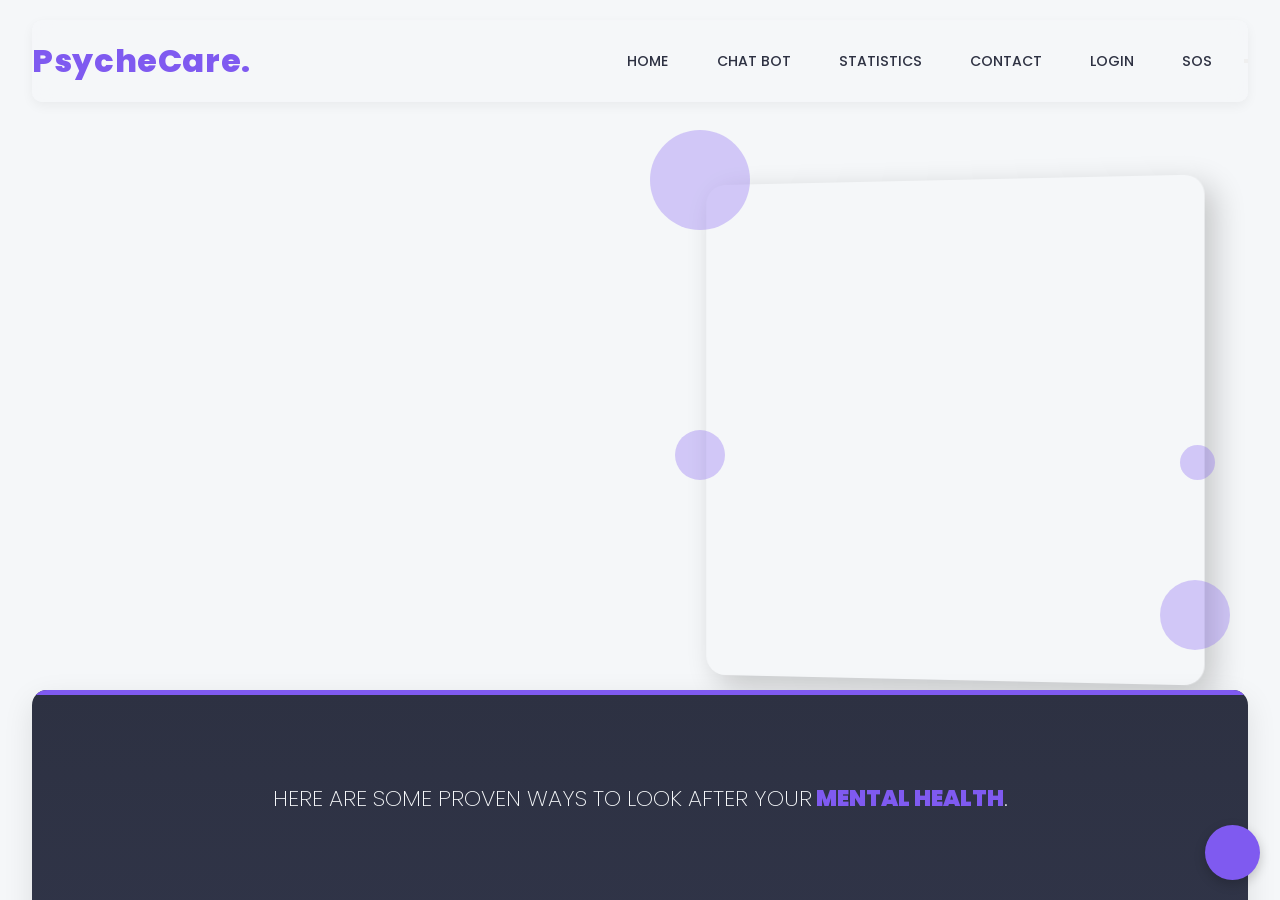
==== commit fca28eba: "Merge branch 'main' into main" ====
--- a/index.html
+++ b/index.html
@@ -66,6 +66,7 @@
                     <li><a href="otherHTML/statistics.html" class="mobile-view-list">STATISTICS</a></li>
                     <li><a href="#FOOTER" class="mobile-view-list">CONTACT</a></li>
                     <li><a href="login.html" class="mobile-view-list">LOGIN</a></li>
+                    <li><a href="otherHTML/sos.html" class="mobile-view-list sos-link"><i class="fas fa-exclamation-circle" aria-hidden="true"></i> SOS</a></li>
                 </ul>
             </div>
 
@@ -96,7 +97,7 @@
                 </div>
 
                 <div class="explore-btn-cont">
-                    <a href="#SECTION_2"><button class="explore-btn">Explore <i class="fas fa-chevron-down" aria-hidden="true"></i></button></a>
+                    <a href="#section-2"><button class="explore-btn">Explore <i class="fas fa-chevron-down" aria-hidden="true"></i></button></a>
                     <a href="otherHTML/statistics.html"><button class="blog-btn">Statistics <i class="fas fa-chart-bar" aria-hidden="true"></i></button></a>
                 </div>
                 <div class="floating-shapes" aria-hidden="true">
@@ -172,7 +173,7 @@
                     <h3 class="card-head">Stay Happy</h3>
                     <p class="card-text">Do something that makes you happy <br>
                         <span class="link-cont">
-                            <a href="#">Learn more</a>
+                            <a href="otherHTML/happy.html">Learn more</a>
                             <i class="fas fa-long-arrow-alt-right arrow" aria-hidden="true"></i>
                         </span>
                     </p>
@@ -317,19 +318,13 @@
                             I've used some free images from Flaticon and Freepik,
                             so here are the attributions for the authors.
                         </p>
-                        <button class="cross" aria-label="Close attributions">
+                       <!-- <button class="cross" aria-label="Close attributions">
                             <i class="fas fa-times" aria-hidden="true"></i>
-                        </button>
+                        </button>-->
+                       <button id="close-attributions" class="close-btn" aria-label="Close modal">&times;</button>
                     </div>
 
                     <ul class="contribution-list">
-                        <li><div>Icons made by <a href="https://www.freepik.com" title="Freepik">Freepik</a> from <a href="https://www.flaticon.com/" title="Flaticon">www.flaticon.com</a></div></li>
-                        <li><div>Icons made by <a href="https://www.freepik.com" title="Freepik">Freepik</a> from <a href="https://www.flaticon.com/" title="Flaticon">www.flaticon.com</a></div></li>
-                        <li><div>Icons made by <a href="https://www.freepik.com" title="Freepik">Freepik</a> from <a href="https://www.flaticon.com/" title="Flaticon">www.flaticon.com</a></div></li>
-                        <li><div>Icons made by <a href="https://www.freepik.com" title="Freepik">Freepik</a> from <a href="https://www.flaticon.com/" title="Flaticon">www.flaticon.com</a></div></li>
-                        <li><div>Icons made by <a href="https://www.freepik.com" title="Freepik">Freepik</a> from <a href="https://www.flaticon.com/" title="Flaticon">www.flaticon.com</a></div></li>
-                        <li><div>Icons made by <a href="https://www.freepik.com" title="Freepik">Freepik</a> from <a href="https://www.flaticon.com/" title="Flaticon">www.flaticon.com</a></div></li>
-                        <li><div>Icons made by <a href="https://www.freepik.com" title="Freepik">Freepik</a> from <a href="https://www.flaticon.com/" title="Flaticon">www.flaticon.com</a></div></li>
                         <li><div>Icons made by <a href="https://www.flaticon.com/authors/iconixar" title="iconixar">iconixar</a> from <a href="https://www.flaticon.com/" title="Flaticon">www.flaticon.com</a></div></li>
                         <li><div>Icons made by <a href="https://www.freepik.com" title="Freepik">Freepik</a> from <a href="https://www.flaticon.com/" title="Flaticon">www.flaticon.com</a></div></li>
                         <li><div>Icons made by <a href="https://www.flaticon.com/authors/smashicons" title="Smashicons">Smashicons</a> from <a href="https://www.flaticon.com/" title="Flaticon">www.flaticon.com</a></div></li>
@@ -337,6 +332,21 @@
                 </div>
             </div>
         </div>
+
+<!--
+      <button id="close-attributions" class="close-btn" aria-label="Close modal">&times;</button>
+    </div>
+    
+    <div class="modal-body">
+      <p>Special thanks to the talented creators for providing these free assets:</p>
+      <ul class="credits-list">
+        <li>Icons designed by <a href="https://www.flaticon.com/authors/freepik" target="_blank" rel="noopener">Freepik</a> from Flaticon</li>
+        <li>Icons designed by <a href="https://www.flaticon.com/authors/iconixar" target="_blank" rel="noopener">iconixar</a> from Flaticon</li>
+        <li>Icons designed by <a href="https://www.flaticon.com/authors/smashicons" target="_blank" rel="noopener">Smashicons</a> from Flaticon</li>
+      </ul>
+    </div>
+  </div>
+</dialog>  -->
 
         <div class="social-icon-cont">
             <div class="social-head">
--- a/style.css
+++ b/style.css
@@ -950,7 +950,6 @@
 }
 
 .card{
-
     text-align: center;
     width:150px;
     height:250px;
@@ -967,7 +966,10 @@
     cursor: pointer;
     opacity: 0;
     transform: translateY(100px);
-    transition: all 600ms ease-in;
+    box-shadow: 0 8px 18px rgba(0, 0, 0, 0.18);
+    transition: opacity 600ms ease-in, transform 320ms ease, box-shadow 320ms ease;
+    will-change: transform, box-shadow;
+    backface-visibility: hidden;
 }
 
 .card::after{
@@ -980,8 +982,8 @@
 }
 
 .card:hover,
-.card:focus{
-    box-shadow:0 0 10px var(--black-color);
+.card:focus-within{
+    box-shadow: 0 16px 34px rgba(0, 0, 0, 0.36);
 }
 
 .arrow{
@@ -1117,6 +1119,11 @@
 .appear{
     opacity: 1;
     transform: translateY(0);
+}
+
+.card.appear:hover,
+.card.appear:focus-within{
+    transform: translateY(-12px) scale(1.04);
 }
 
 /* Mobile view for section-2 */
@@ -1399,7 +1406,6 @@
 
 /* ++++++++++++++++++++ FOOTER +++++++++++++++++++ */
 
-
 .footer{
     background-color:var(--primary-color) ;
     padding: 3em 3em .5em 3em;
@@ -1479,7 +1485,6 @@
     padding:0 .5em;
     cursor: pointer;
 }
-
 
 
 .actual-author-contribution-cont{
@@ -1496,17 +1501,27 @@
 }
 
 
-
 .attributes-head-cont{
     display: flex;
     justify-content: space-between;
     align-items: center;
 }
 
-.cross{
-    color:var(--light-color);
-    cursor: pointer;
-}
+.close-btn {
+  background: none;
+  border: none;
+  font-size: 1.75rem;
+  line-height: 1;
+  color: #888888;
+  cursor: pointer;
+  padding: 0;
+  transition: color 0.2s;
+}
+
+.close-btn:hover {
+  color: #ff4d4d; 
+}
+
 
 .actual-author-contribution-cont p{
     color:var(--primary-color);
@@ -1514,6 +1529,8 @@
     font-weight: 300;
 }
 
+<<<<<<< feat/attribute-working
+=======
 .contribution-list{
     list-style: none;
 
@@ -1606,6 +1623,7 @@
     }
 }
 
+>>>>>>> main
 /* Adding fade-in animations for section transitions */
 @keyframes fadeIn {
     from { opacity: 0; transform: translateY(20px); }
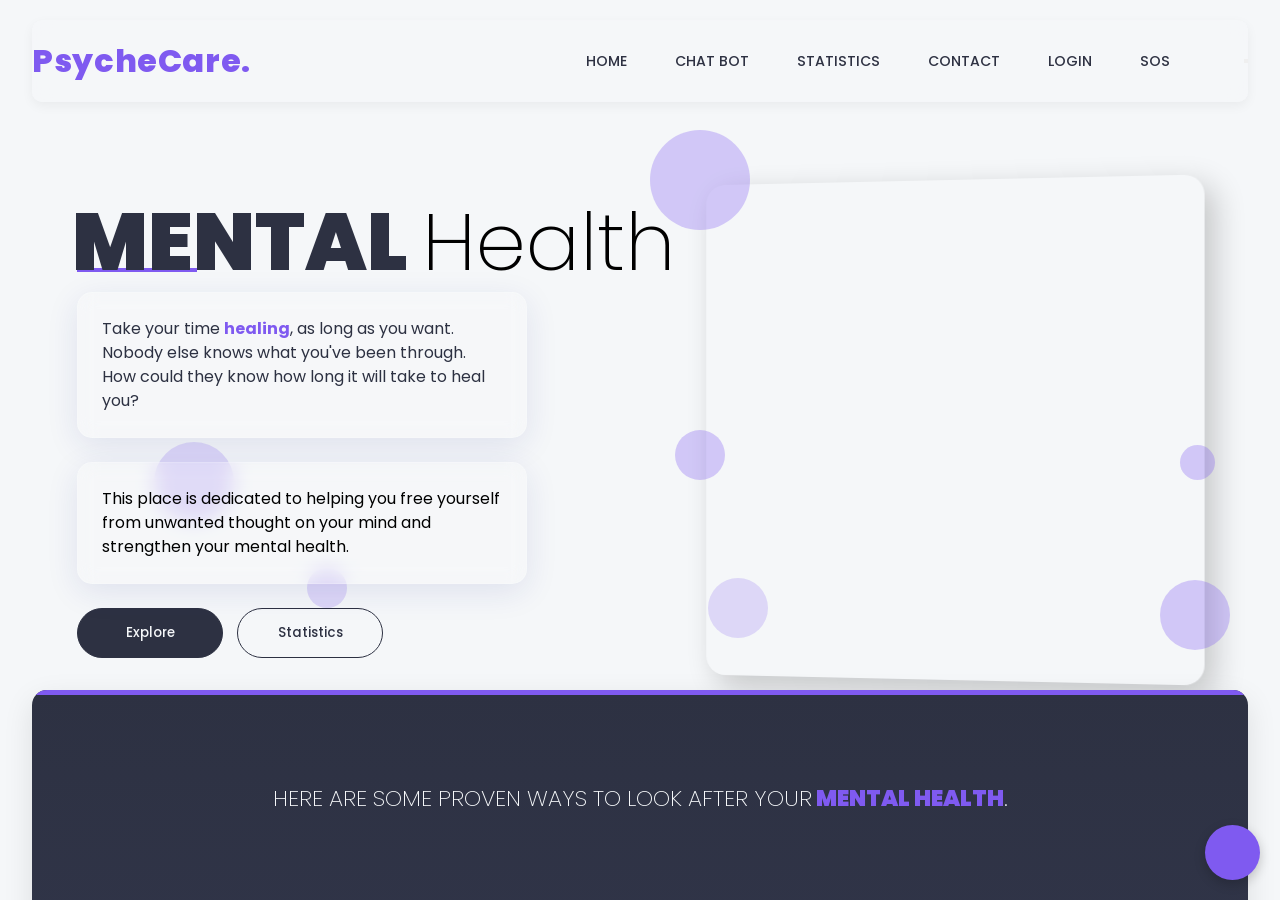
==== commit 5fcf969e: "Merge pull request #261 from vanyas1176-midas/feature/main feat : Added dark mode to each page" ====
--- a/index.html
+++ b/index.html
@@ -40,6 +40,10 @@
                         <li><a href="otherHTML/sos.html" class="sos-link"><i class="fas fa-exclamation-circle" aria-hidden="true"></i> <span>SOS</span></a></li>
                     </ul>
                 </nav>
+
+                <button class="dark-mode-toggle" id="darkModeToggle" title="Toggle Dark Mode" aria-label="Toggle dark mode">
+                    <i class="fas fa-moon"></i>
+                </button>
 
                 <button class="hamBurger" aria-label="Toggle navigation menu" aria-expanded="false" aria-controls="mobile-nav" tabindex="0">
                     <div class="line line1"></div>
@@ -366,6 +370,7 @@
     </footer>
 
     <script src="https://kit.fontawesome.com/1b2b6a64da.js" crossorigin="anonymous"></script>
+    <script src="otherJS/darkMode.js"></script>
     <script src="otherJS/hamberger.js"></script>
     <script src="otherJS/accessibility.js"></script>
     <script src="app.js"></script>
--- a/style.css
+++ b/style.css
@@ -14,6 +14,13 @@
     --shadow-color:#e9e6f5;
 
     --font-scale: 1;
+}
+
+body.dark-mode {
+    --light-color: #1a1a1a;
+    --dark-color: #e8e8e8;
+    --shadow-color: #333333;
+    --lightvarient-darkColor: #ffffff22;
 }
 
 
@@ -1529,8 +1536,7 @@
     font-weight: 300;
 }
 
-<<<<<<< feat/attribute-working
-=======
+
 .contribution-list{
     list-style: none;
 
@@ -1623,7 +1629,6 @@
     }
 }
 
->>>>>>> main
 /* Adding fade-in animations for section transitions */
 @keyframes fadeIn {
     from { opacity: 0; transform: translateY(20px); }
@@ -1765,3 +1770,107 @@
     animation-delay: 0.3s;
 }
 
+/* Dark Mode Toggle Button */
+.dark-mode-toggle {
+    background: none;
+    border: none;
+    font-size: 1.3em;
+    color: var(--dark-color);
+    cursor: pointer;
+    padding: 0.5em;
+    border-radius: 50%;
+    transition: all 300ms ease;
+    display: flex;
+    align-items: center;
+    justify-content: center;
+    margin-left: 1em;
+}
+
+.dark-mode-toggle:hover {
+    background-color: var(--shadow-color);
+    transform: scale(1.1);
+}
+
+.dark-mode-toggle:active {
+    transform: scale(0.95);
+}
+
+/* Dark Mode Styles */
+body.dark-mode {
+    background-color: #1a1a1a;
+    color: var(--dark-color);
+}
+
+body.dark-mode .header {
+    background-color: var(--light-color);
+    box-shadow: 0 2px 15px rgba(255, 255, 255, 0.05);
+}
+
+body.dark-mode .logo {
+    color: #bb86fc;
+}
+
+body.dark-mode .nav-ul li a {
+    color: var(--dark-color);
+}
+
+body.dark-mode .nav-ul li a:hover,
+body.dark-mode .nav-ul li a:focus {
+    background-color: var(--primary-color);
+     color: #ffffff;
+}
+
+body.dark-mode .dark-mode-toggle {
+    color: #bb86fc;
+}
+
+body.dark-mode .dark-mode-toggle:hover {
+    background-color: rgba(187, 134, 252, 0.1);
+}
+
+body.dark-mode .mobile-view-nav-cont {
+    background-color: var(--light-color);
+}
+
+body.dark-mode .mobile-view-nav-list a {
+    color: var(--dark-color);
+}
+
+body.dark-mode .mobile-view-nav-list a:hover {
+    background-color: var(--primary-color);
+    color: #ffffff;
+}
+
+body.dark-mode .footer {
+    background: linear-gradient(135deg, #bb86fc 0%, #7F5AF0 100%);
+}
+
+body.dark-mode .footer-text-cont {
+    border-bottom-color: rgba(232, 232, 232, 0.3);
+}
+
+body.dark-mode .footer-text-cont h2,
+body.dark-mode .footer-text-cont p {
+    color: rgba(255, 255, 255, 0.9);
+}
+
+body.dark-mode .login-container {
+    background-color: #2a2a2a;
+    box-shadow: 0 10px 30px rgba(187, 134, 252, 0.3);
+}
+
+body.dark-mode .form-group label {
+    color: var(--dark-color);
+}
+
+body.dark-mode .form-group input {
+    background-color: #333333;
+    color: var(--dark-color);
+    border-color: #444444;
+}
+
+body.dark-mode .form-group input:focus {
+    border-color: #bb86fc;
+    box-shadow: 0 0 0 3px rgba(187, 134, 252, 0.1);
+}
+
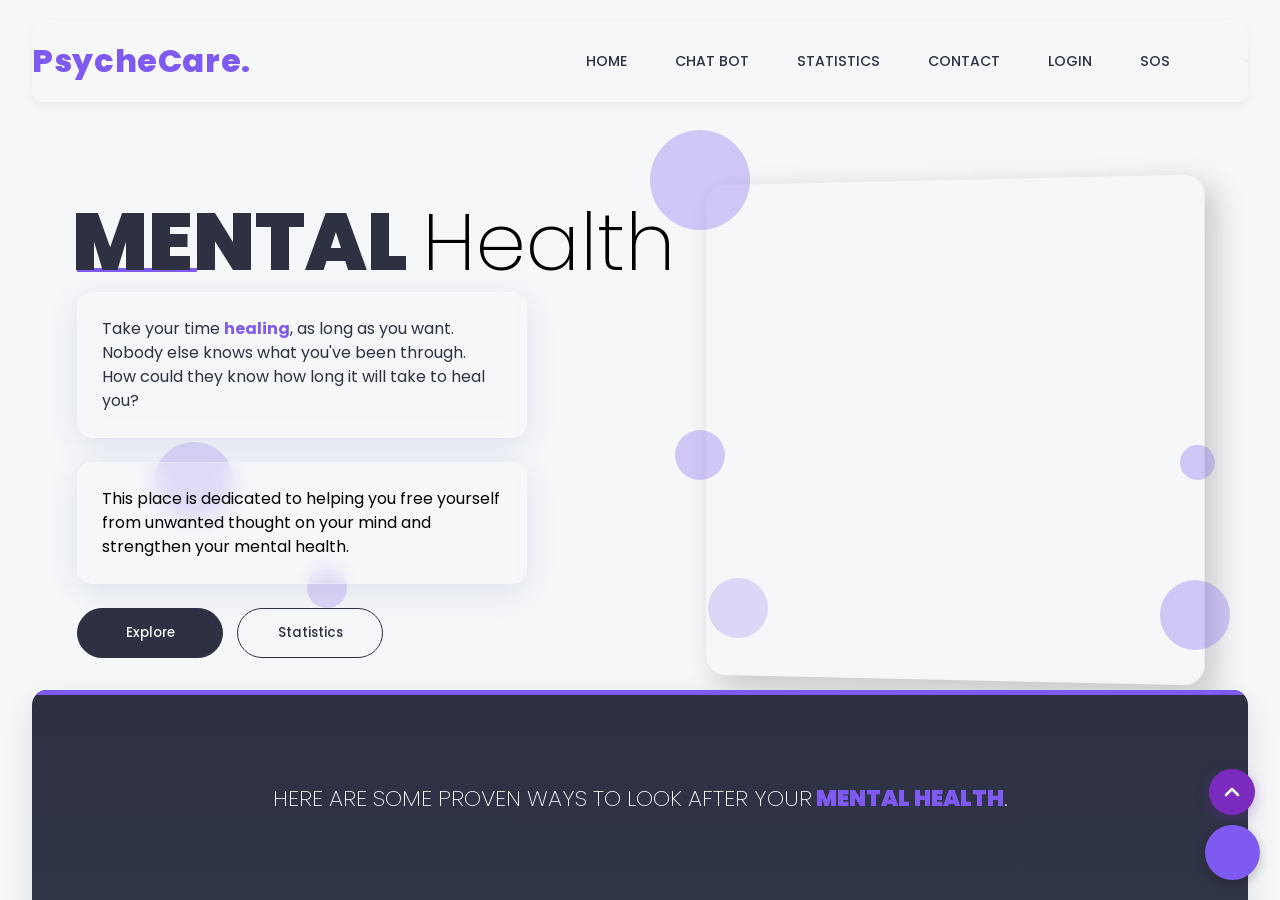
==== commit c33bdf2d: "Tooltip for back to top button" ====
--- a/index.html
+++ b/index.html
@@ -24,7 +24,7 @@
 
     <!-- +++ HEADER +++ -->
 
-        <header class="header">
+        <header class="header" id="top">
             <div class="logo-cantainer">
                 <h2 class="logo">PsycheCare.</h2>
             </div>
@@ -302,12 +302,30 @@
     </section>
     </main>
 
-
+    <!-- Accessible Back to Top Floating Button -->
+    <a href="#top" class="back-to-top" aria-label="Back to top" role="button" tabindex="0">
+         <svg xmlns="http://www.w3.org/2000/svg" width="24" height="24" viewBox="0 0 24 24" fill="none" stroke="currentColor" stroke-width="2.5" stroke-linecap="round" stroke-linejoin="round">
+            <polyline points="18 15 12 9 6 15"></polyline>
+        </svg>
+        <span class ="tooltiptext">Back to top</span>
+    </a>
     <!-- FOOTER -->
 
     <a id="FOOTER"></a>
     <footer class="footer">
         <div class="footer-text-cont">
+
+            <div class="quick-links">
+                <h2>QUICK LINKS.</h2>
+                <ul>
+                    <li><a href="#HOME">Home</a></li>
+                    <li><a href="#SECTION-3">Chat Bot</a></li>
+                    <li><a href="otherHTML/statistics.html">Statistics</a></li>
+                    <li><a href="contact.html">Contact</a></li>
+                    <li><a href="login.html">Login</a></li>
+                </ul>
+            </div>
+            
             <div>
                 <h2>GET IN TOUCH.</h2>
                 <p>I would love to hear from you friend &#60;3</p>
--- a/style.css
+++ b/style.css
@@ -1410,6 +1410,89 @@
 }
 
 
+    .take-page-img-cont{
+        min-width: 200px;
+        min-height: 200px;
+    }
+}
+
+/* Back to top button */
+html {
+  scroll-behavior: smooth;
+}
+
+.back-to-top {
+  position: fixed;
+  bottom: 85px;
+  right: 25px;
+  width: 46px;
+  height: 46px;
+  background-color: #7b2cbf; 
+  color: #ffffff;
+  border-radius: 50%;
+  display: flex;
+  align-items: center;
+  justify-content: center;
+  box-shadow: 0 4px 14px rgba(123, 44, 191, 0.3);
+  text-decoration: none;
+  z-index: 9999; 
+  transition: transform 0.3s cubic-bezier(0.25, 0.8, 0.25, 1), 
+              background-color 0.3s ease, 
+              box-shadow 0.3s ease;
+}
+
+.back-to-top svg {
+  transition: transform 0.3s ease;
+}
+
+.back-to-top:hover {
+  background-color: #9d4edd; 
+  transform: translateY(-5px); 
+  box-shadow: 0 6px 20px rgba(157, 78, 221, 0.4);
+}
+
+.back-to-top:hover svg {
+  transform: translateY(-2px); 
+}
+
+.back-to-top:active {
+  transform: translateY(-1px);
+}
+
+.back-to-top:focus-visible {
+  outline: 3px dashed #9d4edd;
+  outline-offset: 4px;
+  transform: translateY(-5px);
+}
+
+.tooltiptext{
+    visibility: hidden;
+    width: 130px;
+    background-color: rgb(85, 83, 83);
+    color: #ffffff;
+    text-align: center;
+    padding: 5px 0;
+    border-radius: 6px;
+    position: absolute;
+    z-index: 1;
+    top: -4px;
+    right: 105%;
+}
+
+.back-to-top:hover .tooltiptext{
+    visibility: visible;
+}
+@media (max-width: 576px) {
+  .back-to-top {
+    bottom: 80px;
+    right: 25px;
+    width: 42px;
+    height: 42px;
+  }
+}
+
+
+/* ++++++++++++++++++++ FOOTER +++++++++++++++++++ */
 
 /* ++++++++++++++++++++ FOOTER +++++++++++++++++++ */
 
@@ -1444,32 +1527,52 @@
     max-width:50ch;
 }
 
+.quick-links{
+    display: flex;
+    flex-direction: column;
+    gap: 0.5em;
+}
+
+.quick-links ul li a{
+    text-decoration: none;
+    color:var(--dark-color);
+}
+
+.quick-links ul li a:hover{
+    color:var(--light-color);
+    transform: scaleX(1.1);
+}
 
 .social-icon-cont{
     padding:2em 0 .5em 0;
     display: flex;
-    flex-direction: row;
-    flex-wrap: wrap;
-    justify-content: space-between;
-    
+    flex-direction: column;
+    align-items: center;
+    gap: 1em;
+}
+
+.social-head{
+    display: flex;
+    flex-direction: column;
+    align-items: center;
 }
 
 .footer-logo{
     color:var(--light-color);
-    margin:.5em 0;
+    margin: 0;
 }
 
 .icons{
-    margin: .5em 0;
+    margin: 0;
 }
 
 .icons ul{
     display: flex;
-    flex-direction: row;
-    list-style: none;
-}
-
-.icons ul li{
+    justify-content: center;
+    gap: 1em;
+}
+
+ .icons ul li{
     padding: .5em 1em 0 0;
 }
 
@@ -1478,6 +1581,21 @@
     font-size: 1.5em;
 }
 
+
+.footer ul,
+.footer ul li,
+.footer .credits-list{
+    list-style: none !important;
+    margin: 0;
+    padding: 0;
+    display: flex;
+    flex-direction: row !important;
+    gap: 2em;
+}
+.footer ul li::marker,
+.footer .credits-list li::marker{
+    display: none;
+}
 
 .copy-rights{
     padding: 1em 0 0 0;
